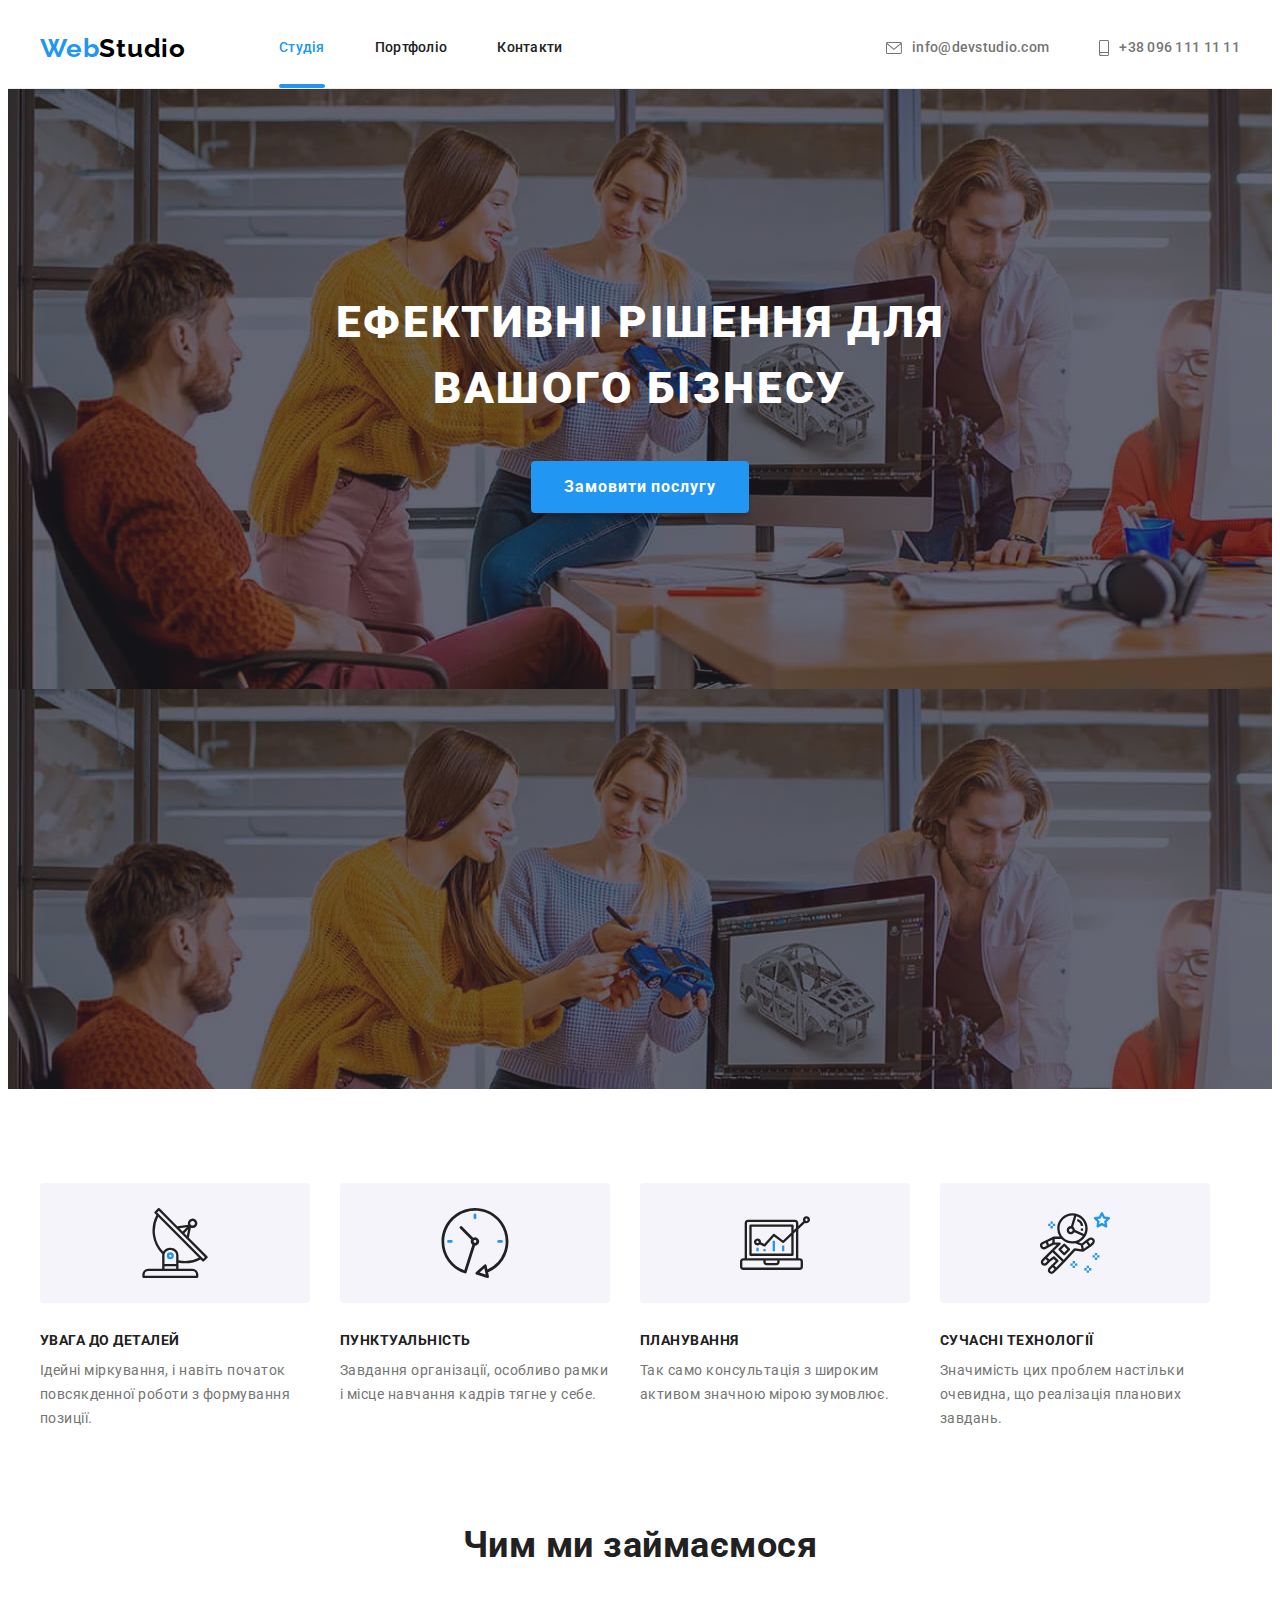
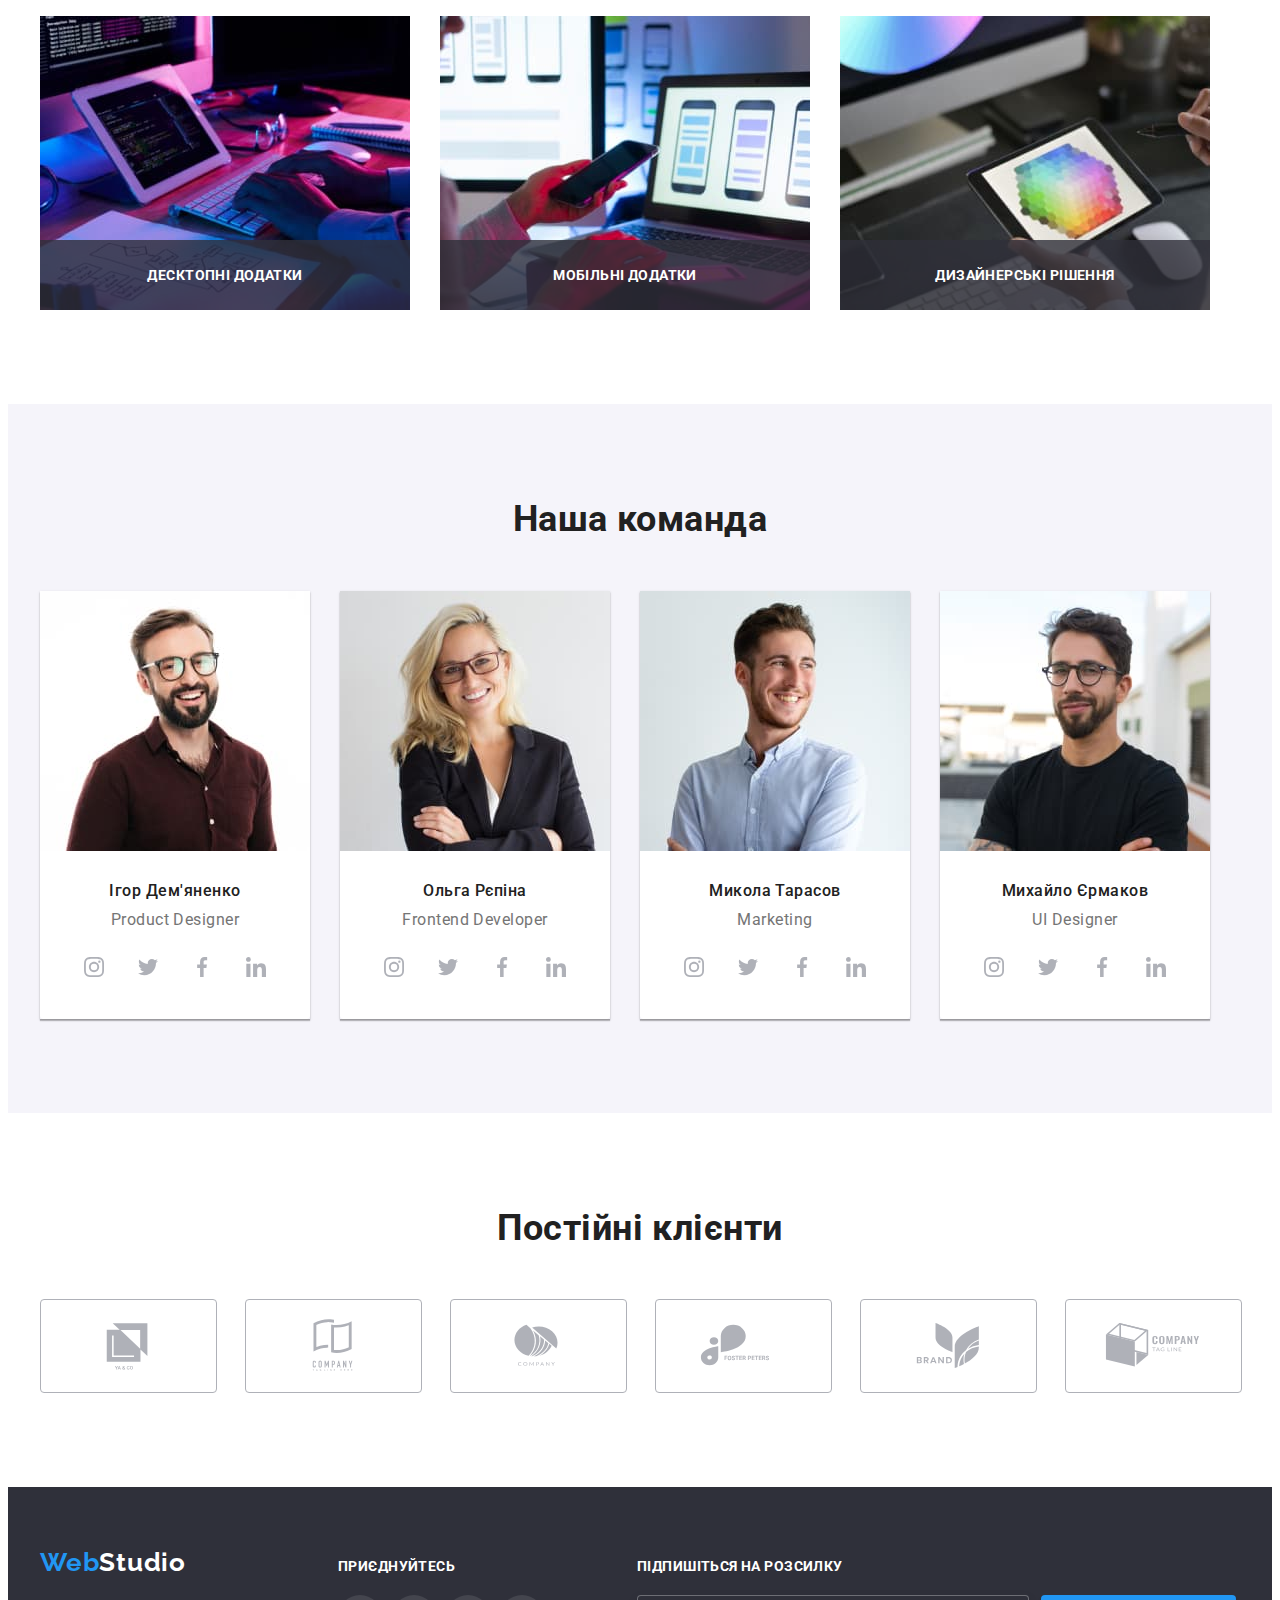
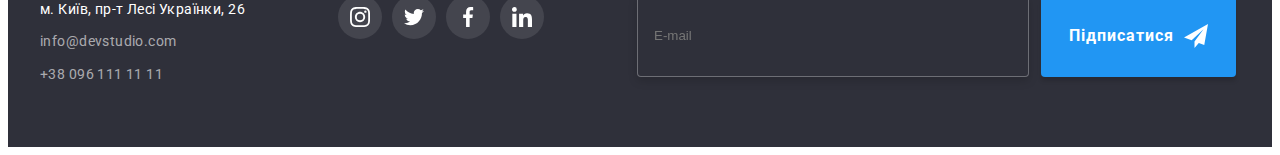
==== index.html @ ab4fc5de "start" ====
<!DOCTYPE html>
<html lang="uk">
  <head>
    <meta charset="UTF-8" />
    <meta http-equiv="X-UA-Compatible" content="IE=edge" />
    <meta name="viewport" content="width=device-width, initial-scale=1.0" />
    <title>Студія</title>
    <link rel="preconnect" href="https://fonts.googleapis.com" />
    <link rel="preconnect" href="https://fonts.gstatic.com" crossorigin />
    <link
      href="https://fonts.googleapis.com/css2?family=Raleway:wght@700&family=Roboto:wght@400;500;700;900&display=swap"
      rel="stylesheet"
    />
    <link
      rel="stylesheet"
      href="https://cdnjs.cloudflare.com/ajax/libs/modern-normalize/1.1.0/modern-normalize.min.css"
      integrity="sha512-wpPYUAdjBVSE4KJnH1VR1HeZfpl1ub8YT/NKx4PuQ5NmX2tKuGu6U/JRp5y+Y8XG2tV+wKQpNHVUX03MfMFn9Q=="
      crossorigin="anonymous"
      referrerpolicy="no-referrer"
    />
    <link rel="stylesheet" href="./css/styles.css" />
  </head>
  <body>
    <header class="header">
      <div class="container">
        <div class="header-nav">
          <nav class="nav">
            <a href="./index.html" lang="en" class="logo"
              >Web<span class="logo-black">Studio</span></a
            >
            <ul class="site-nav">
              <li class="link-nav"><a href="./index.html" class="link-current">Студія</a></li>
              <li class="link-nav"><a href="./portfolio.html" class="link-menu">Портфоліо</a></li>
              <li class="link-nav"><a href="#" class="link-menu">Контакти</a></li>
            </ul>
          </nav>
          <ul class="contact">
            <li class="link-nav">
              <a href="mailto:info@devstudio.com" class="link">
                <svg class="contact-icon" width="16" height="12">
                <use href="./images/icons.svg#icon-envelope"></use></svg>                
               info@devstudio.com </a>
            </li>
            <li class="link-nav">
              <a href="tel:+380961111111" class="link">
                 <svg class="contact-icon" width="10" height="16">
                <use href="./images/icons.svg#icon-smartphone"></use></svg>               
                +38 096 111 11 11</a></li>
          </ul>
        </div>
      </div>
    </header>
    <main>
      <section class="hero">
        <div class="container">
          <h1 class="hero-title">Ефективні рішення для вашого бізнесу</h1>
          <button type="button" class="button-hero" data-modal-open>Замовити послугу</button>
        </div>
        
      </section>
      <section class="preference">
        <div class="container">
          <h2 class="visually-hidden">Наші переваги</h2>
          <ul class="preference-list">
            <li class="preference-paragraph">
              <div class="preference-link-icon">
                <svg class="preference-icon" width="70" height="70">
                <use href="./images/icons.svg#icon-antenna"></use></svg>
              </div>
              <h3 class="preference-title">Увага до деталей</h3>
              <p>Ідейні міркування, і навіть початок повсякденної роботи з формування позиції.</p>
            </li>
            <li class="preference-paragraph">
                            <div class="preference-link-icon">
                <svg class="preference-icon" width="70" height="70">
                <use href="./images/icons.svg#icon-clock"></use></svg>
              </div>
              <h3 class="preference-title">Пунктуальність</h3>
              <p>Завдання організації, особливо рамки і місце навчання кадрів тягне у себе.</p>
            </li>
            <li class="preference-paragraph">
                            <div class="preference-link-icon">
                <svg class="preference-icon" width="70" height="70">
                <use href="./images/icons.svg#icon-diagram"></use></svg>
              </div>
              <h3 class="preference-title">Планування</h3>
              <p>Так само консультація з широким активом значною мірою зумовлює.</p>
            </li>
            <li class="preference-paragraph">
                            <div class="preference-link-icon">
                <svg class="preference-icon" width="70" height="70">
                <use href="./images/icons.svg#icon-astronaut"></use></svg>
              </div>
              <h3 class="preference-title">Сучасні технології</h3>
              <p>Значимість цих проблем настільки очевидна, що реалізація планових завдань.</p>
            </li>
          </ul>
        </div>
      </section>
      <section class="work">
        <div class="container">
          <h2 class="work-title">Чим ми займаємося</h2>
          <ul class="work-list">
            <li class="work-paragraph">
              <div class="work-card">
                <img src="./images/computer.jpg" alt="Людина працює за комп'ютером" width="370" />
                <h3 class="activity-title">Десктопні додатки</h3>
              </div>
            </li>
            <li class="work-paragraph">
              <div class="work-card">
                <img src="./images/smartphone.jpg" alt="Людина працює зі смартфоном і комп'ютером" width="370" />
                <h3 class="activity-title">Мобільні додатки</h3>
              </div>
            </li>
            <li class="work-paragraph">
              <div class="work-card">
                <img src="./images/tablet.jpg" alt="Людина працює з планшетом" width="370" />
                <h3 class="activity-title">Дизайнерські рішення</h3>
              </div>
            </li>
          </ul>
        </div>
      </section>
      <section class="team">
        <div class="container">
          <h2 class="team-title">Наша команда</h2>
          <ul class="team-list">
            <li class="team-paragraph">
              <img src="./images/prod_designer.jpg" alt="Чоловік в червоній рубашці" width="270" />
              <div class="container-card">
                <h3 class="name">Ігор Дем'яненко</h3>
                <p class="specialty" lang="en">Product Designer</p>
                <ul class="net-list">
                  <li class="net-item">
                    <a href="" class="net-link">
                      <svg class="net-icon" width="20" height="20">
                        <use href="./images/icons.svg#icon-instagram"></use>
                      </svg>
                    </a>
                  </li>
                  <li class="net-item">
                    <a href="" class="net-link">
                      <svg class="net-icon" width="20" height="20">
                        <use href="./images/icons.svg#icon-twitter"></use>
                      </svg>
                    </a>
                  </li>
                  <li class="net-item">
                    <a href="" class="net-link">
                      <svg class="net-icon" width="20" height="20">
                        <use href="./images/icons.svg#icon-facebook"></use>
                      </svg>
                    </a>
                  </li>
                  <li class="net-item">
                    <a href="" class="net-link">
                      <svg class="net-icon" width="20" height="20">
                        <use href="./images/icons.svg#icon-linkedin"></use>
                      </svg>
                    </a>
                  </li>
                </ul>
              </div>
            </li>
            <li class="team-paragraph">
              <img src="./images/frontend.jpg" alt="Жінка в чорному піджаку" width="270" />
              <div class="container-card">
                <h3 class="name">Ольга Рєпіна</h3>
                <p class="specialty" lang="en">Frontend Developer</p>
                <ul class="net-list">
                  <li class="net-item">
                    <a href="" class="net-link">
                      <svg class="net-icon" width="20" height="20">
                        <use href="./images/icons.svg#icon-instagram"></use>
                      </svg>
                    </a>
                  </li>
                  <li class="net-item">
                    <a href="" class="net-link">
                      <svg class="net-icon" width="20" height="20">
                        <use href="./images/icons.svg#icon-twitter"></use>
                      </svg>
                    </a>
                  </li>
                  <li class="net-item">
                    <a href="" class="net-link">
                      <svg class="net-icon" width="20" height="20">
                        <use href="./images/icons.svg#icon-facebook"></use>
                      </svg>
                    </a>
                  </li>
                  <li class="net-item">
                    <a href="" class="net-link">
                      <svg class="net-icon" width="20" height="20">
                        <use href="./images/icons.svg#icon-linkedin"></use>
                      </svg>
                    </a>
                  </li>
                </ul>
              </div>
            </li>
            <li class="team-paragraph">
              <img src="./images/marketing.jpg" alt="Чоловік в синій рубашці" width="270" />
              <div class="container-card">
                <h3 class="name">Микола Тарасов</h3>
                <p class="specialty" lang="en">Marketing</p>
                <ul class="net-list">
                  <li class="net-item">
                    <a href="" class="net-link">
                      <svg class="net-icon" width="20" height="20">
                        <use href="./images/icons.svg#icon-instagram"></use>
                      </svg>
                    </a>
                  </li>
                  <li class="net-item">
                    <a href="" class="net-link">
                      <svg class="net-icon" width="20" height="20">
                        <use href="./images/icons.svg#icon-twitter"></use>
                      </svg>
                    </a>
                  </li>
                  <li class="net-item">
                    <a href="" class="net-link">
                      <svg class="net-icon" width="20" height="20">
                        <use href="./images/icons.svg#icon-facebook"></use>
                      </svg>
                    </a>
                  </li>
                  <li class="net-item">
                    <a href="" class="net-link">
                      <svg class="net-icon" width="20" height="20">
                        <use href="./images/icons.svg#icon-linkedin"></use>
                      </svg>
                    </a>
                  </li>
                </ul>
              </div>
            </li>
            <li class="team-paragraph">
              <img src="./images/ui_designer.jpg" alt="Чоловік в чорній футболці" width="270" />
              <div class="container-card">
                <h3 class="name">Михайло Єрмаков</h3>
                <p class="specialty" lang="en">UI Designer</p>
                <ul class="net-list">
                  <li class="net-item">
                    <a href="" class="net-link">
                      <svg class="net-icon" width="20" height="20">
                        <use href="./images/icons.svg#icon-instagram"></use>
                      </svg>
                    </a>
                  </li>
                  <li class="net-item">
                    <a href="" class="net-link">
                      <svg class="net-icon" width="20" height="20">
                        <use href="./images/icons.svg#icon-twitter"></use>
                      </svg>
                    </a>
                  </li>
                  <li class="net-item">
                    <a href="" class="net-link">
                      <svg class="net-icon" width="20" height="20">
                        <use href="./images/icons.svg#icon-facebook"></use>
                      </svg>
                    </a>
                  </li>
                  <li class="net-item">
                    <a href="" class="net-link">
                      <svg class="net-icon" width="20" height="20">
                        <use href="./images/icons.svg#icon-linkedin"></use>
                      </svg>
                    </a>
                  </li>
                </ul>
              </div>
            </li>
          </ul>
        </div>
      </section>
      <section class="clients">
        <div class="container">
          <h2 class="clients-title">Постійні клієнти</h2>
          <ul class="clients-list">
            <li class="clients-paragraph">
              <a href="" class="clients-link"
                ><svg class="clients-icon" width="106" height="60">
                  <use href="./images/icons.svg#icon-logo1"></use></svg
              ></a>
            </li>
            <li class="clients-paragraph">
              <a href="" class="clients-link"
                ><svg class="clients-icon" width="106" height="60">
                  <use href="./images/icons.svg#icon-logo2"></use></svg
              ></a>
            </li>
            <li class="clients-paragraph">
              <a href="" class="clients-link"
                ><svg class="clients-icon" width="106" height="60">
                  <use href="./images/icons.svg#icon-logo3"></use></svg
              ></a>
            </li>
            <li class="clients-paragraph">
              <a href="" class="clients-link"
                ><svg class="clients-icon" width="106" height="60">
                  <use href="./images/icons.svg#icon-logo4"></use></svg
              ></a>
            </li>
            <li class="clients-paragraph">
              <a href="" class="clients-link"
                ><svg class="clients-icon" width="106" height="60">
                  <use href="./images/icons.svg#icon-logo5"></use></svg
              ></a>
            </li>
            <li class="clients-paragraph">
              <a href="" class="clients-link"
                ><svg class="clients-icon" width="106" height="60">
                  <use href="./images/icons.svg#icon-logo6"></use></svg
              ></a>
            </li>
          </ul>
        </div>
      </section>
    </main>
    <footer>
      <div class="container">
        <div class="section-footer">
        <div class="section-address">
          <a href="./index.html" lang="en" class="logo-footer"
            >Web<span class="logo-white">Studio</span></a
          >
          <address class="address">
            <ul>
              <li class="link-footer">
                <a
                  class="map"
                  href="https://goo.gl/maps/W8Mo3k8APGKfxBTi7"
                  target="_blank"
                  rel="noopener noreferrer nofollow"
                >
                  <span class="contact-footer-map">м. Київ, пр-т Лесі Українки, 26</span></a
                >
              </li>
              <li class="link-footer">
                <a href="mailto:info@devstudio.com" lang="en" class="contact-footer"
                  >info@devstudio.com</a
                >
              </li>
              <li class="link-footer">
                <a href="tel:+380961111111" class="contact-footer">+38 096 111 11 11</a>
              </li>
            </ul>
          </address>
        </div>
        <div class="section-net-link">
          <h2 class="footer-titel">Приєднуйтесь</h2>
          <ul class="footer-net-list">
            <li class="footer-net-item">
              <a href="" class="footer-net-link">
                <svg class="footer-net-icon" width="20" height="20">
                  <use href="./images/icons.svg#icon-instagram"></use>
                </svg>
              </a>
            </li>
            <li class="footer-net-item">
              <a href="" class="footer-net-link">
                <svg class="footer-net-icon" width="20" height="20">
                  <use href="./images/icons.svg#icon-twitter"></use>
                </svg>
              </a>
            </li>
            <li class="footer-net-item">
              <a href="" class="footer-net-link">
                <svg class="footer-net-icon" width="20" height="20">
                  <use href="./images/icons.svg#icon-facebook"></use>
                </svg>
              </a>
            </li>
            <li class="footer-net-item">
              <a href="" class="footer-net-link">
                <svg class="footer-net-icon" width="20" height="20">
                  <use href="./images/icons.svg#icon-linkedin"></use>
                </svg>
              </a>
            </li>
          </ul>
        </div>

        <div class="form-box">
          <h3 class="footer-titel">Підпишіться на розсилку</h3>
          <form name="footer-form">
            <div class="footer-subscribe">
              <input class="footer-input" type="email" name="person-mail" placeholder="E-mail">      
              <button type="submit" class="form-footer-button">
                Підписатися
                <svg class="icon-send" width="24" height="24">
                  <use href="./images/icons.svg#icon-icon-send"></use>
                </svg>
              </button>
            </div>
          </form>
        </div>
        
      </div>
    </div>
  </div>
</footer>

        <div class="backdrop is-hidden" data-modal>
          <div class="modal">
          <button type="button" class="close-button" data-modal-close>
            <svg class="close-icon" width="18" height="18">
                <use href="./images/icons.svg#icon-close-black"></use></svg>
          </button>
          <h2 class="modal-title">Залиште свої дані, ми вам передзвонимо</h2>
          <form name="contact-form">
            <label class="form-label" for="person-name">Ім'я</label>
            <div class="form-control">
            <input class="form-input" id="person-name" type="text" name="person-name">
            <svg class="form-icon" width="18" height="18">
              <use href="./images/icons.svg#icon-person-black"></use>
            </svg>
            </div>

            <label class="form-label" for="person-phone">Телефон</label>
            <div class="form-control">
            <input class="form-input" id="person-phone" type="tel" name="person-phone">
            <svg class="form-icon" width="18" height="18">
              <use href="./images/icons.svg#icon-phone-black"></use>
            </svg>
            </div>

            <label class="form-label" for="person-mail">Пошта</label>
            <div class="form-control">
            <input class="form-input" id="person-mail" type="email" name="person-mail">
            <svg class="form-icon" width="18" height="18">
              <use href="./images/icons.svg#icon-email-black"></use>
            </svg>
            </div>

            <label class="form-label" for="person-comment">Коментар</label>
            <textarea class="form-textarea" id="person-comment" name="person-comment" placeholder="Введіть текст"></textarea>

            <div class="checkbox-control">
            <label class="checkbox-label" for="terms-checkbox">Погоджуюся з розсилкою та приймаю 
              <a class="terms-contract" href="#">Умови договору</a>
              <input class="checkbox-input" id="terms-checkbox" type="checkbox" name="terms-checkbox">
              <svg class="icon-check" width="16" height="15">
              <use href="./images/icons.svg#icon-icon-check"></use>
              </svg>
            </label>
            </div>

            <button type="submit" class="form-button">Відправити</button>

          </form>
        </div>
        </div>

<script src="./js/modal.js"></script>
</body>
</html>
---- css/styles.css ----
:root {
--title-text-color: #212121; 
--primary-text-color: #757575; 
--accent-text-color: #2196F3;
--primary-white-color: #FFFFFF;
--secondary-white-color: #F5F5F5;
--tertiary-white-color: #F5F4FA;
--primary-dark-color: #2F303A;
--contact-footer-color: rgba(255, 255, 255, 0.6);
--logo-black-color: #000000;
--icon-color: #AFB1B8;
--border-form: rgba(33, 33, 33, 0.2);
}

body {
    font-family: 'Roboto', sans-serif;
    color: var(--primary-text-color);
    font-weight: 400;
    letter-spacing: 0.03em;
}
ul {
    list-style: none;
}
h1, h2, h3, h4, h5, h6, p, ul {
    margin: 0;
    padding: 0;
}
.container {
    width: 1200px;
    margin: 0 auto;
    padding: 0 15px;
}
.section,
.team,
.work,
.clients {
padding: 94px 0;
}
.preference{
padding: 94px 0 0;
}

/* хєдєр */
.header {
    background-color:var(--primary-white-color);
    font-weight: 500;
    font-size: 14px;
    line-height: 1.14;
    letter-spacing: 0.02em;
    border-bottom:1px solid rgba(236, 236, 236, 1);
}
.header-nav{
        display: flex;
        align-items: center;
        justify-content: space-between;
    }
.nav{
    display: flex;
    align-items: center;
    justify-content: space-between;
}
.site-nav {
    display: flex;
    align-items: center;
    justify-content: space-between;
}
.link-nav:not(:last-child){
    margin-right: 50px;
}
.contact {
    display: flex;
    align-items: center;
    justify-content: space-between;
}
.link {
    display: flex;
    align-items: center;
    justify-content: center;
    padding: 32px 0;
    color: var(--primary-text-color);
    text-decoration: none;
    transition-property: color;
    transition-duration: 250ms;
    transition-timing-function: cubic-bezier(0.4, 0, 0.2, 1);
}
.contact-icon {
    fill: currentColor;
    margin-right: 10px;
}
.site-nav :hover,
.site-nav :focus {
    color: var(--accent-text-color);
}
.link-menu {
    display: block;
    padding: 32px 0;
    color: var(--title-text-color);
    text-decoration: none;
    transition-property: color;
    transition-duration: 250ms;
    transition-timing-function: cubic-bezier(0.4, 0, 0.2, 1);
}
.link-current {
    position: relative;
    display: block;    
    padding: 32px 0;
    color: var(--accent-text-color);
    text-decoration: none;
}

.link-current::after {
    content: '';
    position: absolute;
    left: 0;
    bottom: 0;
    display: block;
    width: 100%;
    height: 4px;
    background-color: var(--accent-text-color);
    border-radius: 2px;

}

.contact :hover,
.contact :focus {
    color: var(--accent-text-color);
}
.logo, .logo-black {
    font-family: 'Raleway', sans-serif;
    font-weight: 700;
    font-size: 26px;
    line-height: 1.19;
    letter-spacing: 0.03em;
}
.logo {
    color: var(--accent-text-color);
    text-decoration: none;
    margin-right: 93px;
}
.logo-black {
    color: var(--logo-black-color);
}
/* мєйн */
.hero {
    background-color: var(--primary-dark-color);
    padding: 200px 0;
    text-align: center;  
}
.hero-title{
    width: 696px;
    margin: 0 auto;
    margin-bottom: 40px;
    color: var(--primary-white-color);
    font-weight: 900;
    font-size: 44px;
    line-height: 1.5;
    letter-spacing: 0.06em;
    text-transform: uppercase;
}
.button-hero {
    padding: 10px 32px;
    font-family: inherit;
    background-color: var(--accent-text-color);
    color: var(--primary-white-color);
    font-weight: 700;
    font-size: 16px;
    line-height: 1.87;
    letter-spacing: 0.06em;
    text-align: center;
    box-shadow: 0px 4px 4px rgba(0, 0, 0, 0.15);
    border-radius: 4px;
    border: 1px solid transparent;
    cursor: pointer;
}

/* модальне вікно */
.backdrop {
    position: fixed;
    top: 0;
    left: 0;
    width: 100%;
    height: 100%;
    background-color: rgba(0, 0, 0, 0.2);
    opacity: 1;
    transition: opacity 250ms, visibility 250ms;
    text-align: left;
}

.backdrop.is-hidden {
    opacity: 0;
    visibility: hidden;
    pointer-events: none;
}

.modal {
    position: absolute;
    top: 50%;
    left: 50%;
    transform: translate(-50%, -50%);
    padding: 40px 39px 40px 41px;

    min-width: 528px;
    min-height: 581px;

    background-color: var(--primary-white-color);
    box-shadow: 0px 1px 3px rgba(0, 0, 0, 0.12), 0px 1px 1px rgba(0, 0, 0, 0.14), 0px 2px 1px rgba(0, 0, 0, 0.2);
    border-radius: 4px;
}

/* form */

.modal-title {
    font-weight: 700;
    font-size: 20px;
    line-height: 1.15;
    text-align: center;
    letter-spacing: 0.03em;
    margin-bottom: 12px;
    z-index: 999999;
    
    color: var(--title-text-color);

}

.close-button {
    position: absolute;
    top: 8px;
    right: 8px;
    width: 30px;
    height: 30px;
    display: flex;
    align-items: center;
    justify-content: center;
    background-color: var(--primary-white-color);
    border: 1px solid rgba(0, 0, 0, 0.1);
    border-radius: 50%;
    cursor: pointer;
}

.close-button:hover .close-icon {
    fill: var(--accent-text-color);
}

.form-label {
    display: block;
    font-size: 12px;
    line-height: 1.17;
    letter-spacing: 0.01em;
    margin-bottom: 4px;
}

.form-control {
    position: relative;
    margin-bottom: 10px;
}

.form-input {
    width: 100%;
    height: 40px;
    padding: 11px 12px 11px 42px;
    border: 1px solid var(--border-form);
    border-radius: 4px;
    outline: none;
    cursor: pointer;
}

.form-input:hover,
.form-input:focus {
    border-color: var(--accent-text-color);
}

.form-icon {
    position: absolute;
    left: 12px;
    top: 50%;
    transform: translateY(-50%);
    fill: var(--title-text-color);
}

.form-input:hover + .form-icon,
.form-input:focus + .form-icon{
    fill: var(--accent-text-color);
}

.form-textarea {
    width: 100%;
    height: 120px;
    padding: 12px 16px;
    margin-bottom: 20px;
    border: 1px solid var(--border-form);
    border-radius: 4px;
    resize: none;
    outline: none;
    cursor: pointer;
}

.form-textarea:hover,
.form-textarea:focus {
    fill: var(--accent-text-color);
}

.checkbox-control {
    position: relative;
    display: flex;
    align-items: center;
    justify-content: center;
    margin-bottom: 30px;
}

.terms-contract {
    color: var(--accent-text-color);
}

.checkbox-input {
    appearance: none;
    -webkit-appearance: none;
    -moz-appearance: none;
}

.checkbox-label {
    display: block;
    margin-left: 8px;
    font-size: 14px;
    line-height: 1.71;
}

.icon-check {
    position: absolute;
    top: 50%;
    left: 8px;
    width: 16px;
    height: 15px;
    transform: translateY(-50%);
    border: 2px solid var(--title-text-color);
    border-radius: 2px;
    transition: background-color 250ms cubic-bezier(0.4, 0, 0.2, 1);
}

.checkbox-input:checked + .icon-check {
    background-color: var(--accent-text-color);
    border: 0;
}

.form-button {
    display: block;
    margin: 0 auto;
    padding: 10px 52px;
    font-family: inherit;
    background-color: var(--accent-text-color);
    color: var(--primary-white-color);
    font-weight: 700;
    font-size: 16px;
    line-height: 1.87;
    letter-spacing: 0.06em;
    text-align: center;
    box-shadow: 0px 4px 4px rgba(0, 0, 0, 0.15);
    border-radius: 4px;
    border: 1px solid transparent;
    cursor: pointer;
}

/* overlay */
.hero {
    max-width: 1600px;
    height: 600px;
    margin-left: auto;
    margin-right: auto;
    background-image: linear-gradient(
        rgba(47, 48, 58, 0.4),
        rgba(47, 48, 58, 0.4)
    ),
    url(../images/overlay.jpg);
}

.preference {
    font-size: 14px;
    line-height: 1.7;
}

.preference-link-icon{
    display: flex;
    justify-content: center;
    align-items: center;
    width: 270px;
    height: 120px;
    background: var(--tertiary-white-color);
    border-radius: 4px;
    margin-bottom: 30px;
}

.preference-list{
    display: flex;
}
.preference-paragraph{
    width: 270px;
}
.preference-paragraph:not(:last-child){
    margin-right: 30px;
}
.preference,
.work,
.clients {
    background-color: var(--primary-white-color);
}
.preference-title {
    color: var(--title-text-color);
    font-weight: 700;
    font-size: 14px;
    line-height: 1.14;
    text-transform: uppercase;
    margin-bottom: 10px;
}
.work-card {
    position: relative;
    display: flex;
    justify-content: center;
}
.work-card::before {
    content: '';
    position: absolute;
    bottom: 0;
    width: 100%;
    height: 70px;
    background-color:rgba(47, 48, 58, 0.8);
}
.activity-title {
    position: absolute;
    bottom: 0;
    padding: 27px 0;
    font-weight: 700;
    font-size: 14px;
    line-height: 1.14;
    text-align: center;
    letter-spacing: 0.03em;
    text-transform: uppercase;
    color: var(--primary-white-color)
}

.work-title,
.team-title,
.clients-title{
    color: var(--title-text-color);
    font-weight: 700;
    font-size: 36px;
    line-height: 1.17;
    text-align: center;
    margin-bottom: 50px;
}
.work-list {
    display: flex;
}
.work-paragraph:not(:last-child) {
    margin-right: 30px;
}
/* nasha komanda */
.team {
    background-color: var(--tertiary-white-color);
    font-size: 16px;
    line-height: 1.19;
}
.team-list {
    display: flex;
    gap: 30px;
}
.team-paragraph {
    box-shadow: 0px 1px 3px rgba(0, 0, 0, 0.12),
    0px 1px 1px rgba(0, 0, 0, 0.14),
    0px 2px 1px rgba(0, 0, 0, 0.2);
}
.container-card {
    padding: 30px;
    text-align: center;
    background: var(--primary-white-color);
    border-radius: 0px 0px 4px 4px;
}
.name {
    color: var(--title-text-color);
    font-weight: 500;
    font-size: 16px;
    line-height: 1.19;
    margin-bottom: 10px;
}
.specialty {
    margin-bottom: 16px;
}
.net-list {
    display: flex;
    justify-content: center;
    gap: 10px;
}
.net-link {
    width: 44px;
    height: 44px;
    display: flex;
    align-items: center;
    justify-content: center;
    background-color: var(--primary-white-color);
    border-radius: 50%;
    color: var(--icon-color);
    transition-property: color, background-color;
    transition-duration: 250ms;
    transition-timing-function: cubic-bezier(0.4, 0, 0.2, 1);
}
.net-icon {
    fill: currentColor;
}
.net-link:hover,
.net-link:focus{
    background-color: var(--accent-text-color);
    color: var(--primary-white-color);
}

.clients-list {
    display: flex;
    gap: 30px;
}
.clients-paragraph {
    width: calc((100% - 150px) / 6);
}

.clients-link {
    width: 100%;
    height: 92px;
    border: 1px solid #AFB1B8;
    border-radius: 4px;
    display: flex;
    align-items: center;
    justify-content: center;
    color: var(--icon-color);
    transition-property: color, border-color;
    transition-duration: 250ms;
    transition-timing-function: cubic-bezier(0.4, 0, 0.2, 1);
}
.clients-icon {
    fill: currentColor;
}
.clients-link:hover,
.clients-link:focus {
    border-color: var(--accent-text-color);
    color: var(--accent-text-color);
}
/* футер */
footer {
    background-color: var(--primary-dark-color);
    padding: 60px 0;
}
.logo-footer,
.logo-white {
    font-family: 'Raleway', sans-serif;
    font-weight: 700;
    font-size: 26px;
    line-height: 1.19;
    letter-spacing: 0.03em;
}
.logo-footer {
    color: var(--accent-text-color);
    text-decoration: none;
    display: block;
    margin-bottom: 20px;
}
.logo-white {
    color: var(--primary-white-color);
}
.address {
    font-style: normal;
    font-weight: 400;
    font-size: 14px;
    line-height: 1.7;
    letter-spacing: 0.03em;
    cursor: pointer;
}
.link-footer:not(:last-child){
    margin-bottom: 9px;
}
.contact-footer,
.contact-footer-map,
.map {
    text-decoration: none;
    transition-property: color;
    transition-duration: 250ms;
    transition-timing-function: cubic-bezier(0.4, 0, 0.2, 1);
}

.contact-footer-map,
.map {
    color: var(--primary-white-color);
}

.contact-footer {
    color: var(--contact-footer-color);
}

.address :hover,
.address :focus {
    color: var(--accent-text-color);
}

.footer-titel {
    font-size: 14px;
    line-height: 1.14;
    letter-spacing: 0.03em;
    text-transform: uppercase;
    color: var(--primary-white-color);
    margin-bottom: 20px;
}
.footer-net-list {
    display: flex;
    justify-content: center;
    gap: 10px;
}
.section-footer {
    display: flex;
    align-items: baseline;
    justify-content: flex-start;
    gap: 93px;
}
.section-net-link {
    display: flex;
    flex-direction: column;
}

.footer-net-link {
    width: 44px;
    height: 44px;
    display: flex;
    align-items: center;
    justify-content: center;
    background-color: rgba(255, 255, 255, 0.1);;
    border-radius: 50%;
    color: var(--primary-white-color);
    transition-property: background-color;
    transition-duration: 250ms;
    transition-timing-function: cubic-bezier(0.4, 0, 0.2, 1);
}

.footer-net-icon {
    fill: currentColor;
}

.footer-net-link:hover,
.footer-net-link:focus {
    background-color: var(--accent-text-color);
}

.form-box {
    display: flex;
    flex-direction: column;
}

.footer-subscribe {
    display: flex;
    justify-content: center;
    gap: 12px;
}

.footer-input {
    width: 358px;
    height: 50px;
    border: 1px solid rgba(255, 255, 255, 0.3);
    filter: drop-shadow(0px 4px 4px rgba(0, 0, 0, 0.15));
    border-radius: 4px;
    background-color: var(--primary-dark-color);
    padding: 15px 16px;
    color: rgba(255, 255, 255, 0.6);;
    outline: none;
}

.form-footer-button {
    display: flex;
    align-items: center;
    gap: 10px;
    padding: 10px 28px;
    font-family: inherit;
    background-color: var(--accent-text-color);
    color: var(--primary-white-color);
    fill: var(--primary-white-color);
    font-weight: 700;
    font-size: 16px;
    line-height: 1.87;
    letter-spacing: 0.06em;
    text-align: center;
    box-shadow: 0px 4px 4px rgba(0, 0, 0, 0.15);
    border-radius: 4px;
    border: none;
    cursor: pointer;
}

/* portfolio */
.portfolio {
    background-color: var(--primary-white-color);
}
.filter {
    display: flex;
    justify-content: center;
    margin-bottom: 50px;
}
.filter-liste:not(:last-child) {
    margin-right: 8px;
}
.button {
    font-family: 'Roboto', sans-serif;
    color: var(--title-text-color);
    background-color: var(--tertiary-white-color);
    font-weight: 500;
    font-size: 16px;
    line-height: 1.62;
    letter-spacing: 0.03em;
    text-align: center;
    padding: 6px 22px;
    border-radius: 4px;
    cursor: pointer;
    border: 1px solid transparent;
    transition-property: color, background-color, box-shadow;
    transition-duration: 250ms;
    transition-timing-function: cubic-bezier(0.4, 0, 0.2, 1);
}
.filter .button:hover,
.filter .button:focus {
    color: var(--primary-white-color);
    background-color: var(--accent-text-color);
    box-shadow: 0px 3px 1px rgba(0, 0, 0, 0.1), 0px 1px 2px rgba(0, 0, 0, 0.08), 0px 2px 2px rgba(0, 0, 0, 0.12);
}
.list-work{
    display: flex;
    justify-content: space-between;
    flex-wrap: wrap;
    gap: 30px;
}
.list-work {
    font-size: 16px;
    line-height: 1.87;
}

.card-thumb {
    position: relative;
    overflow: hidden;
}
.card-thumb:hover .card-overlay,
.card-thumb:focus .card-overlay{
    opacity: 1;
    transform: translateY(0);
}
.card-overlay {
    position: absolute;
    top: 0;
    left: 0;
    width: 100%;
    height: 100%;
    background-color:rgba(33, 150, 243, 0.9);

    transform: translateY(100%);
    opacity: 0;
    transition: transform 250ms cubic-bezier(0.4, 0, 0.2, 1),
    opacity 250ms cubic-bezier(0.4, 0, 0.2, 1);
}

.text-overlay {
    padding: 63px 24px;
    font-weight: 400;
    font-size: 18px;
    line-height: 1.56;
    letter-spacing: 0.03em;
    color: var(--primary-white-color);
    
}

.container-work {
    padding: 20px;
    background: var(--primary-white-color);
    border: 1px solid #EEEEEE;
}
.portfolio-item{
    transition-property: box-shadow;
    transition-duration: 250ms;
    transition-timing-function: cubic-bezier(0.4, 0, 0.2, 1);
    cursor: pointer;
}
.portfolio-item:hover{
    box-shadow: 0px 1px 1px rgba(0, 0, 0, 0.12), 0px 4px 4px rgba(0, 0, 0, 0.06), 1px 4px 6px rgba(0, 0, 0, 0.16);
}
.title-list {
    color: var(--title-text-color);
    font-weight: 700;
    font-size: 18px;
    line-height: 2;
    letter-spacing: 0.06em;
    margin-bottom: 4px;
}
img {
    display: block;
    max-width: 100%;
    height: auto;
}

.visually-hidden {
    position: absolute;
    white-space: nowrap;
    width: 1px;
    height: 1px;
    overflow: hidden;
    border: 0;
    padding: 0;
    clip: rect(0 0 0 0);
    clip-path: inset(50%);
    margin: -1px;
}
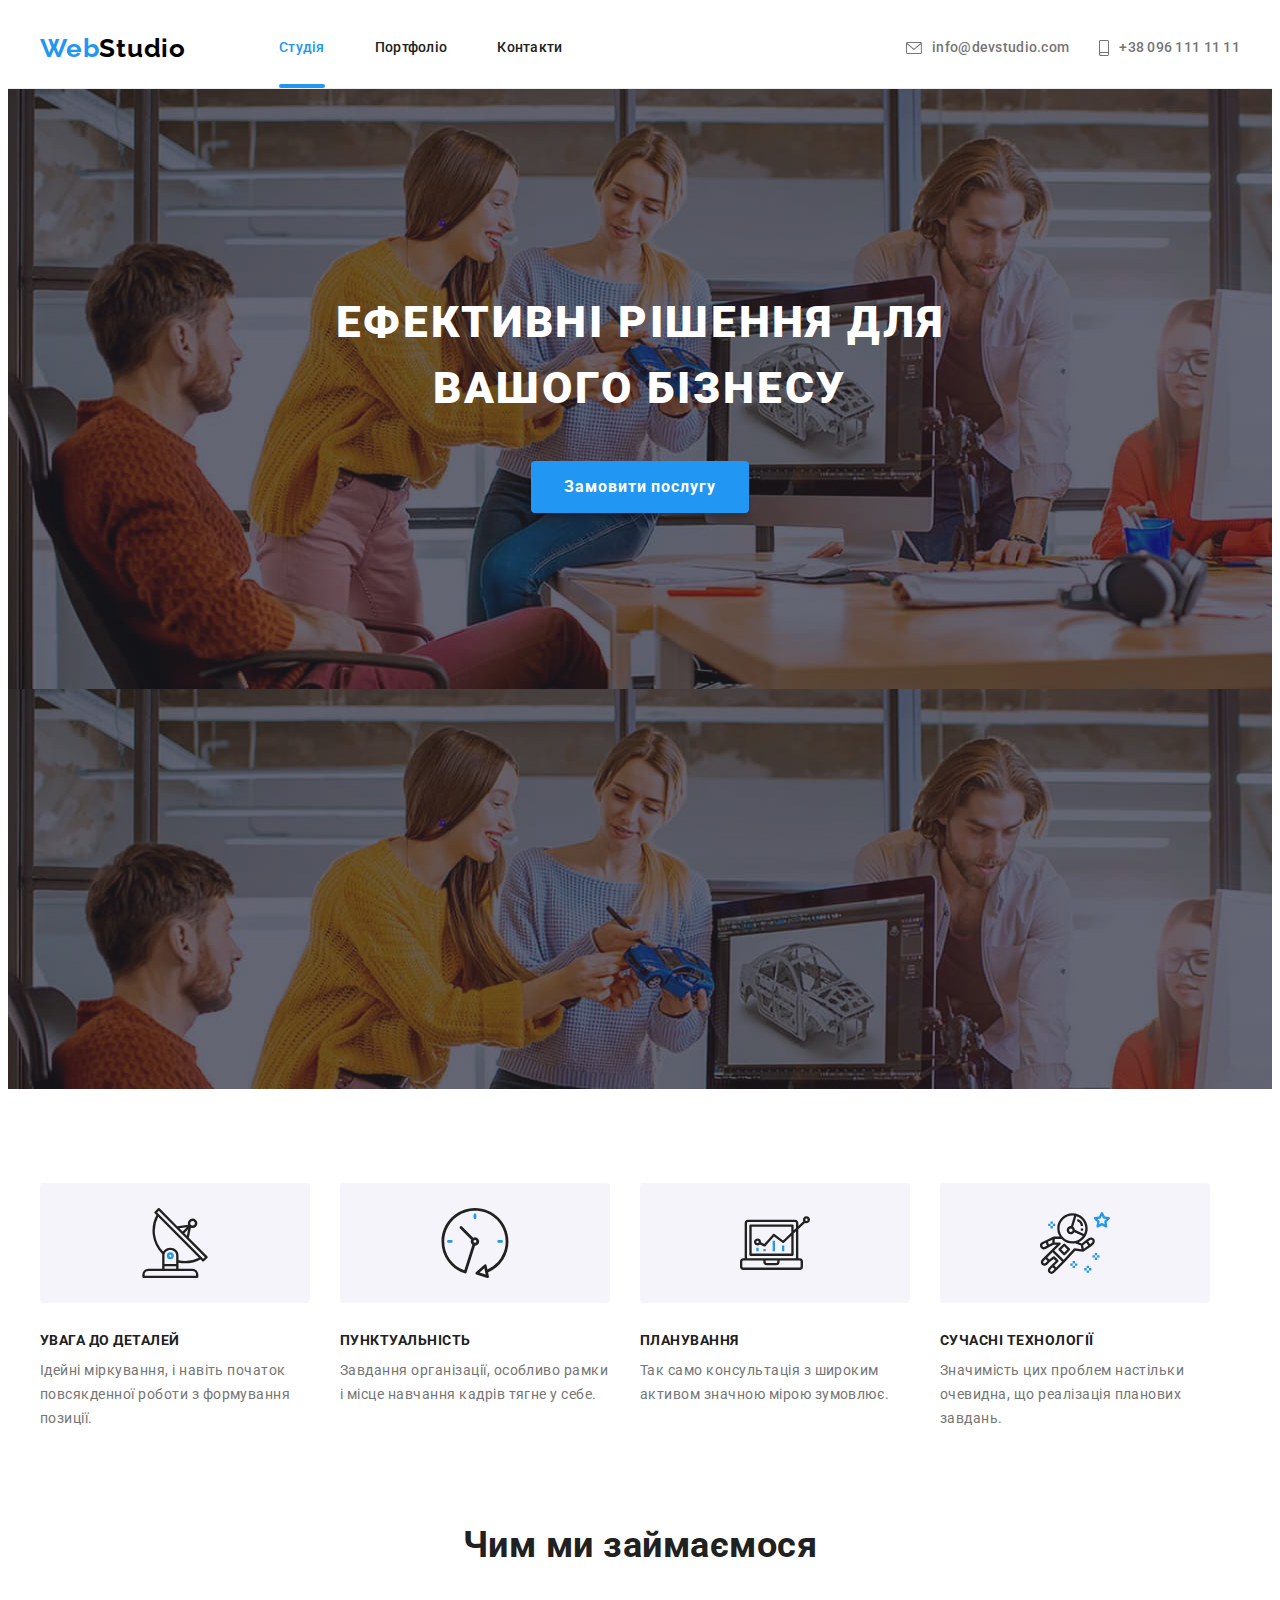
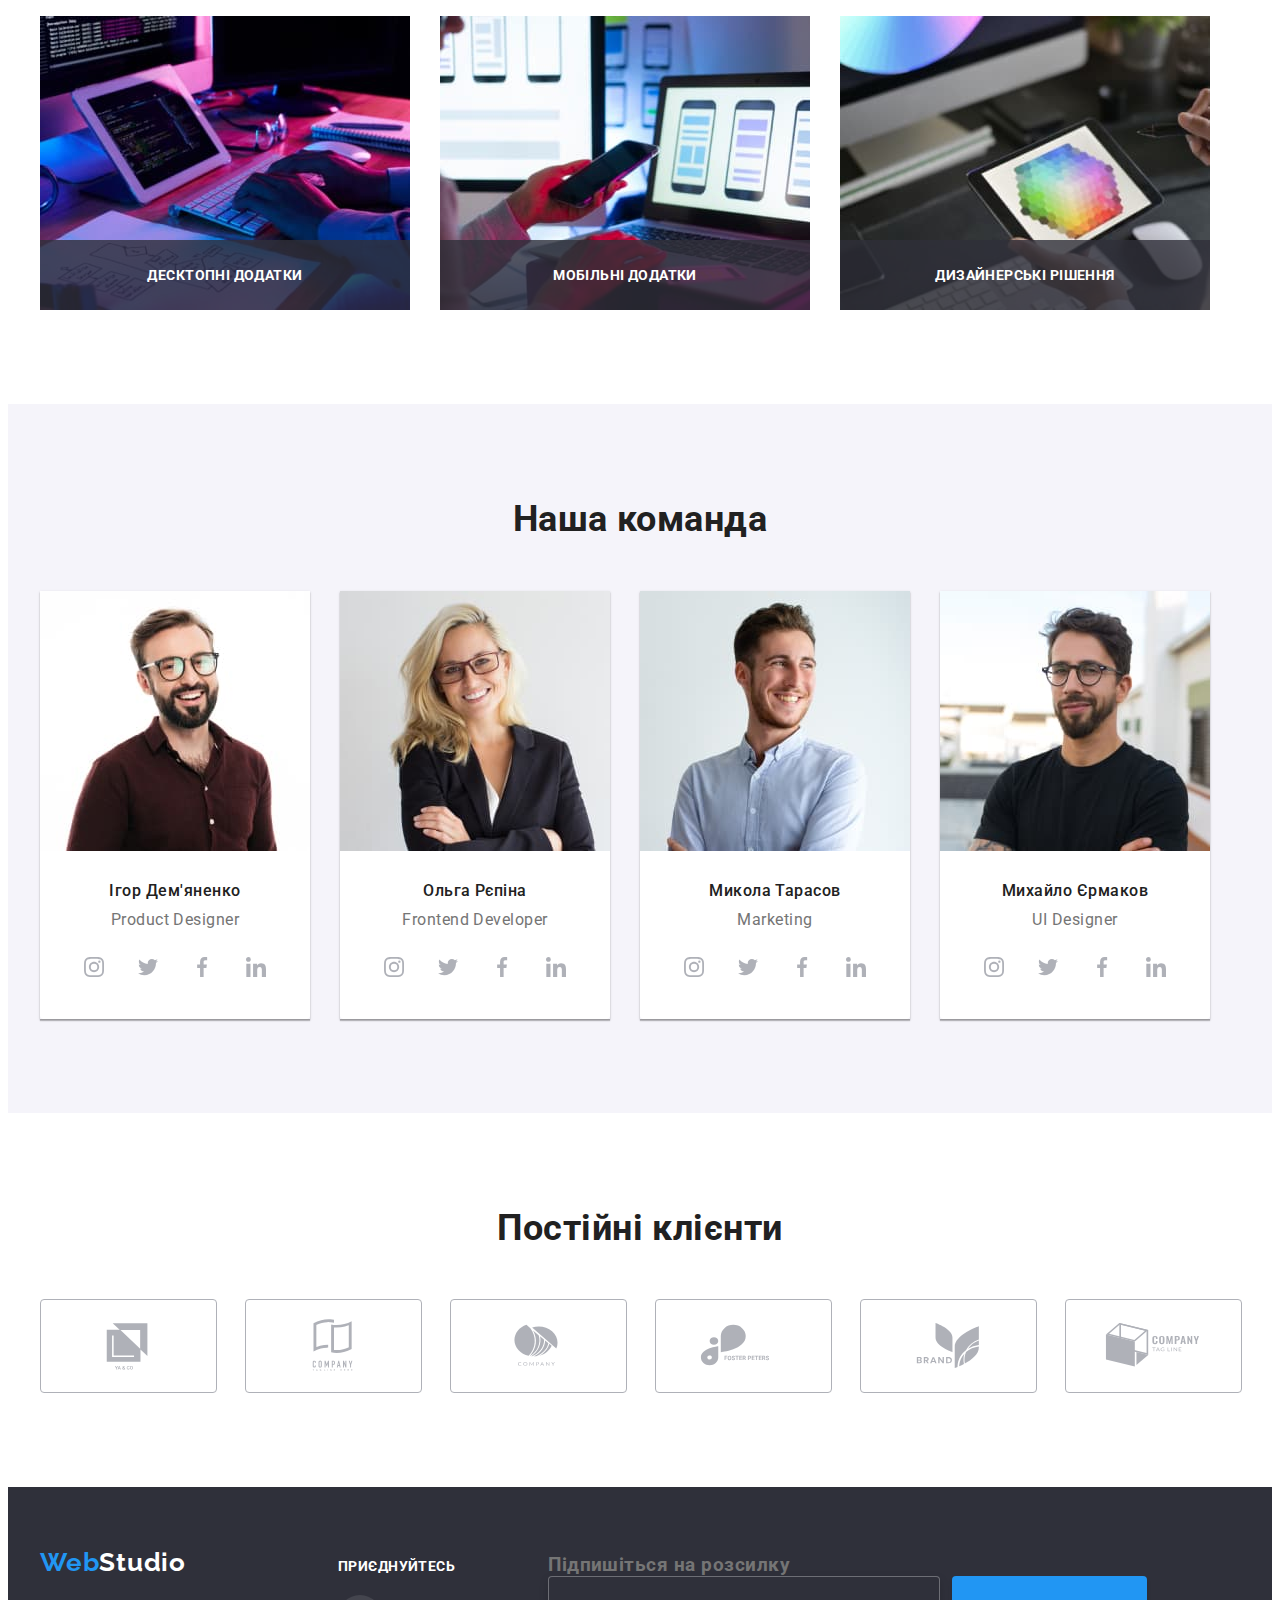
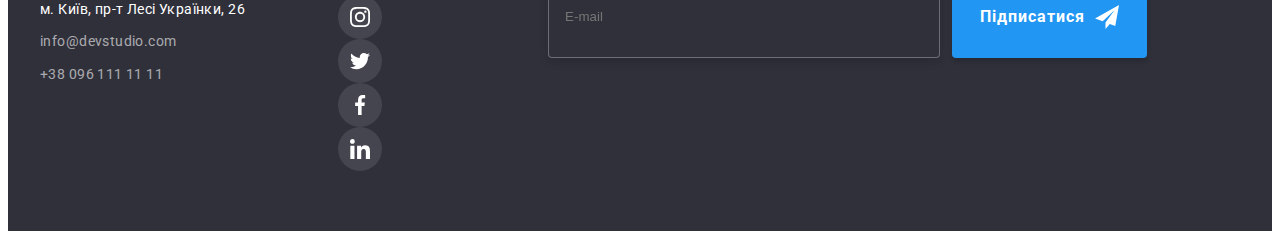
==== commit edc2de98: "bem" ====
--- a/index.html
+++ b/index.html
@@ -23,27 +23,27 @@
   <body>
     <header class="header">
       <div class="container">
-        <div class="header-nav">
+        <div class="header__nav-link">
           <nav class="nav">
-            <a href="./index.html" lang="en" class="logo"
-              >Web<span class="logo-black">Studio</span></a
+            <a class="logo" href="./index.html" lang="en" 
+              >Web<span class="logo__header">Studio</span></a
             >
-            <ul class="site-nav">
-              <li class="link-nav"><a href="./index.html" class="link-current">Студія</a></li>
-              <li class="link-nav"><a href="./portfolio.html" class="link-menu">Портфоліо</a></li>
-              <li class="link-nav"><a href="#" class="link-menu">Контакти</a></li>
+            <ul class="nav__list">
+              <li class="nav__item"><a href="./index.html" class="nav__link nav__link--current">Студія</a></li>
+              <li class="nav__item"><a href="./portfolio.html" class="nav__link">Портфоліо</a></li>
+              <li class="nav__item"><a href="#" class="nav__link">Контакти</a></li>
             </ul>
           </nav>
-          <ul class="contact">
-            <li class="link-nav">
-              <a href="mailto:info@devstudio.com" class="link">
-                <svg class="contact-icon" width="16" height="12">
+          <ul class="header__contact">
+            <li>
+              <a href="mailto:info@devstudio.com" class="header__link">
+                <svg class="header__icon" width="16" height="12">
                 <use href="./images/icons.svg#icon-envelope"></use></svg>                
                info@devstudio.com </a>
             </li>
-            <li class="link-nav">
-              <a href="tel:+380961111111" class="link">
-                 <svg class="contact-icon" width="10" height="16">
+            <li>
+              <a href="tel:+380961111111" class="header__link">
+                 <svg class="header__icon" width="10" height="16">
                 <use href="./images/icons.svg#icon-smartphone"></use></svg>               
                 +38 096 111 11 11</a></li>
           </ul>
@@ -53,45 +53,45 @@
     <main>
       <section class="hero">
         <div class="container">
-          <h1 class="hero-title">Ефективні рішення для вашого бізнесу</h1>
-          <button type="button" class="button-hero" data-modal-open>Замовити послугу</button>
+          <h1 class="hero__title">Ефективні рішення для вашого бізнесу</h1>
+          <button type="button" class="button__hero" data-modal-open>Замовити послугу</button>
         </div>
         
       </section>
       <section class="preference">
         <div class="container">
           <h2 class="visually-hidden">Наші переваги</h2>
-          <ul class="preference-list">
-            <li class="preference-paragraph">
-              <div class="preference-link-icon">
-                <svg class="preference-icon" width="70" height="70">
+          <ul class="preference__list">
+            <li class="preference__item">
+              <div class="preference__card">
+                <svg class="preference__icon" width="70" height="70">
                 <use href="./images/icons.svg#icon-antenna"></use></svg>
               </div>
-              <h3 class="preference-title">Увага до деталей</h3>
+              <h3 class="preference__title">Увага до деталей</h3>
               <p>Ідейні міркування, і навіть початок повсякденної роботи з формування позиції.</p>
             </li>
-            <li class="preference-paragraph">
-                            <div class="preference-link-icon">
-                <svg class="preference-icon" width="70" height="70">
+            <li class="preference__item">
+                            <div class="preference__card">
+                <svg class="preference__icon" width="70" height="70">
                 <use href="./images/icons.svg#icon-clock"></use></svg>
               </div>
-              <h3 class="preference-title">Пунктуальність</h3>
+              <h3 class="preference__title">Пунктуальність</h3>
               <p>Завдання організації, особливо рамки і місце навчання кадрів тягне у себе.</p>
             </li>
-            <li class="preference-paragraph">
-                            <div class="preference-link-icon">
-                <svg class="preference-icon" width="70" height="70">
+            <li class="preference__item">
+                            <div class="preference__card">
+                <svg class="preference__icon" width="70" height="70">
                 <use href="./images/icons.svg#icon-diagram"></use></svg>
               </div>
-              <h3 class="preference-title">Планування</h3>
+              <h3 class="preference__title">Планування</h3>
               <p>Так само консультація з широким активом значною мірою зумовлює.</p>
             </li>
-            <li class="preference-paragraph">
-                            <div class="preference-link-icon">
-                <svg class="preference-icon" width="70" height="70">
+            <li class="preference__item">
+                            <div class="preference__card">
+                <svg class="preference__icon" width="70" height="70">
                 <use href="./images/icons.svg#icon-astronaut"></use></svg>
               </div>
-              <h3 class="preference-title">Сучасні технології</h3>
+              <h3 class="preference__title">Сучасні технології</h3>
               <p>Значимість цих проблем настільки очевидна, що реалізація планових завдань.</p>
             </li>
           </ul>
@@ -99,24 +99,24 @@
       </section>
       <section class="work">
         <div class="container">
-          <h2 class="work-title">Чим ми займаємося</h2>
-          <ul class="work-list">
-            <li class="work-paragraph">
-              <div class="work-card">
+          <h2 class="work__title">Чим ми займаємося</h2>
+          <ul class="work__list">
+            <li class="work__item">
+              <div class="work__card">
                 <img src="./images/computer.jpg" alt="Людина працює за комп'ютером" width="370" />
-                <h3 class="activity-title">Десктопні додатки</h3>
-              </div>
-            </li>
-            <li class="work-paragraph">
-              <div class="work-card">
+                <h3 class="work__activity-title">Десктопні додатки</h3>
+              </div>
+            </li>
+            <li class="work__item">
+              <div class="work__card">
                 <img src="./images/smartphone.jpg" alt="Людина працює зі смартфоном і комп'ютером" width="370" />
-                <h3 class="activity-title">Мобільні додатки</h3>
-              </div>
-            </li>
-            <li class="work-paragraph">
-              <div class="work-card">
+                <h3 class="work__activity-title">Мобільні додатки</h3>
+              </div>
+            </li>
+            <li class="work__item">
+              <div class="work__card">
                 <img src="./images/tablet.jpg" alt="Людина працює з планшетом" width="370" />
-                <h3 class="activity-title">Дизайнерські рішення</h3>
+                <h3 class="work__activity-title">Дизайнерські рішення</h3>
               </div>
             </li>
           </ul>
@@ -124,38 +124,38 @@
       </section>
       <section class="team">
         <div class="container">
-          <h2 class="team-title">Наша команда</h2>
-          <ul class="team-list">
-            <li class="team-paragraph">
+          <h2 class="team__title">Наша команда</h2>
+          <ul class="team__list">
+            <li class="team__item">
               <img src="./images/prod_designer.jpg" alt="Чоловік в червоній рубашці" width="270" />
-              <div class="container-card">
-                <h3 class="name">Ігор Дем'яненко</h3>
-                <p class="specialty" lang="en">Product Designer</p>
-                <ul class="net-list">
-                  <li class="net-item">
-                    <a href="" class="net-link">
-                      <svg class="net-icon" width="20" height="20">
+              <div class="team__card">
+                <h3 class="team__name">Ігор Дем'яненко</h3>
+                <p class="team__specialty" lang="en">Product Designer</p>
+                <ul class="team__net-list">
+                  <li class="team__net-item">
+                    <a href="" class="team__net-link">
+                      <svg class="team__net-icon" width="20" height="20">
                         <use href="./images/icons.svg#icon-instagram"></use>
                       </svg>
                     </a>
                   </li>
-                  <li class="net-item">
-                    <a href="" class="net-link">
-                      <svg class="net-icon" width="20" height="20">
+                  <li class="team__net-item">
+                    <a href="" class="team__net-link">
+                      <svg class="team__net-icon" width="20" height="20">
                         <use href="./images/icons.svg#icon-twitter"></use>
                       </svg>
                     </a>
                   </li>
-                  <li class="net-item">
-                    <a href="" class="net-link">
-                      <svg class="net-icon" width="20" height="20">
+                  <li class="team__net-item">
+                    <a href="" class="team__net-link">
+                      <svg class="team__net-icon" width="20" height="20">
                         <use href="./images/icons.svg#icon-facebook"></use>
                       </svg>
                     </a>
                   </li>
-                  <li class="net-item">
-                    <a href="" class="net-link">
-                      <svg class="net-icon" width="20" height="20">
+                  <li class="team__net-item">
+                    <a href="" class="team__net-link">
+                      <svg class="team__net-icon" width="20" height="20">
                         <use href="./images/icons.svg#icon-linkedin"></use>
                       </svg>
                     </a>
@@ -163,36 +163,36 @@
                 </ul>
               </div>
             </li>
-            <li class="team-paragraph">
+            <li class="team__item">
               <img src="./images/frontend.jpg" alt="Жінка в чорному піджаку" width="270" />
-              <div class="container-card">
-                <h3 class="name">Ольга Рєпіна</h3>
-                <p class="specialty" lang="en">Frontend Developer</p>
-                <ul class="net-list">
-                  <li class="net-item">
-                    <a href="" class="net-link">
-                      <svg class="net-icon" width="20" height="20">
+              <div class="team__card">
+                <h3 class="team__name">Ольга Рєпіна</h3>
+                <p class="team__specialty" lang="en">Frontend Developer</p>
+                <ul class="team__net-list">
+                  <li class="team__net-item">
+                    <a href="" class="team__net-link">
+                      <svg class="team__net-icon" width="20" height="20">
                         <use href="./images/icons.svg#icon-instagram"></use>
                       </svg>
                     </a>
                   </li>
-                  <li class="net-item">
-                    <a href="" class="net-link">
-                      <svg class="net-icon" width="20" height="20">
+                  <li class="team__net-item">
+                    <a href="" class="team__net-link">
+                      <svg class="team__net-icon" width="20" height="20">
                         <use href="./images/icons.svg#icon-twitter"></use>
                       </svg>
                     </a>
                   </li>
-                  <li class="net-item">
-                    <a href="" class="net-link">
-                      <svg class="net-icon" width="20" height="20">
+                  <li class="team__net-item">
+                    <a href="" class="team__net-link">
+                      <svg class="team__net-icon" width="20" height="20">
                         <use href="./images/icons.svg#icon-facebook"></use>
                       </svg>
                     </a>
                   </li>
-                  <li class="net-item">
-                    <a href="" class="net-link">
-                      <svg class="net-icon" width="20" height="20">
+                  <li class="team__net-item">
+                    <a href="" class="team__net-link">
+                      <svg class="team__net-icon" width="20" height="20">
                         <use href="./images/icons.svg#icon-linkedin"></use>
                       </svg>
                     </a>
@@ -200,36 +200,36 @@
                 </ul>
               </div>
             </li>
-            <li class="team-paragraph">
+            <li class="team__item">
               <img src="./images/marketing.jpg" alt="Чоловік в синій рубашці" width="270" />
-              <div class="container-card">
-                <h3 class="name">Микола Тарасов</h3>
-                <p class="specialty" lang="en">Marketing</p>
-                <ul class="net-list">
-                  <li class="net-item">
-                    <a href="" class="net-link">
-                      <svg class="net-icon" width="20" height="20">
+              <div class="team__card">
+                <h3 class="team__name">Микола Тарасов</h3>
+                <p class="team__specialty" lang="en">Marketing</p>
+                <ul class="team__net-list">
+                  <li class="team__net-item">
+                    <a href="" class="team__net-link">
+                      <svg class="team__net-icon" width="20" height="20">
                         <use href="./images/icons.svg#icon-instagram"></use>
                       </svg>
                     </a>
                   </li>
-                  <li class="net-item">
-                    <a href="" class="net-link">
-                      <svg class="net-icon" width="20" height="20">
+                  <li class="team__net-item">
+                    <a href="" class="team__net-link">
+                      <svg class="team__net-icon" width="20" height="20">
                         <use href="./images/icons.svg#icon-twitter"></use>
                       </svg>
                     </a>
                   </li>
-                  <li class="net-item">
-                    <a href="" class="net-link">
-                      <svg class="net-icon" width="20" height="20">
+                  <li class="team__net-item">
+                    <a href="" class="team__net-link">
+                      <svg class="team__net-icon" width="20" height="20">
                         <use href="./images/icons.svg#icon-facebook"></use>
                       </svg>
                     </a>
                   </li>
-                  <li class="net-item">
-                    <a href="" class="net-link">
-                      <svg class="net-icon" width="20" height="20">
+                  <li class="team__net-item">
+                    <a href="" class="team__net-link">
+                      <svg class="team__net-icon" width="20" height="20">
                         <use href="./images/icons.svg#icon-linkedin"></use>
                       </svg>
                     </a>
@@ -237,36 +237,36 @@
                 </ul>
               </div>
             </li>
-            <li class="team-paragraph">
+            <li class="team__item">
               <img src="./images/ui_designer.jpg" alt="Чоловік в чорній футболці" width="270" />
-              <div class="container-card">
-                <h3 class="name">Михайло Єрмаков</h3>
-                <p class="specialty" lang="en">UI Designer</p>
-                <ul class="net-list">
-                  <li class="net-item">
-                    <a href="" class="net-link">
-                      <svg class="net-icon" width="20" height="20">
+              <div class="team__card">
+                <h3 class="team__name">Михайло Єрмаков</h3>
+                <p class="team__specialty" lang="en">UI Designer</p>
+                <ul class="team__net-list">
+                  <li class="team__net-item">
+                    <a href="" class="team__net-link">
+                      <svg class="team__net-icon" width="20" height="20">
                         <use href="./images/icons.svg#icon-instagram"></use>
                       </svg>
                     </a>
                   </li>
-                  <li class="net-item">
-                    <a href="" class="net-link">
-                      <svg class="net-icon" width="20" height="20">
+                  <li class="team__net-item">
+                    <a href="" class="team__net-link">
+                      <svg class="team__net-icon" width="20" height="20">
                         <use href="./images/icons.svg#icon-twitter"></use>
                       </svg>
                     </a>
                   </li>
-                  <li class="net-item">
-                    <a href="" class="net-link">
-                      <svg class="net-icon" width="20" height="20">
+                  <li class="team__net-item">
+                    <a href="" class="team__net-link">
+                      <svg class="team__net-icon" width="20" height="20">
                         <use href="./images/icons.svg#icon-facebook"></use>
                       </svg>
                     </a>
                   </li>
-                  <li class="net-item">
-                    <a href="" class="net-link">
-                      <svg class="net-icon" width="20" height="20">
+                  <li class="team__net-item">
+                    <a href="" class="team__net-link">
+                      <svg class="team__net-icon" width="20" height="20">
                         <use href="./images/icons.svg#icon-linkedin"></use>
                       </svg>
                     </a>
@@ -279,41 +279,41 @@
       </section>
       <section class="clients">
         <div class="container">
-          <h2 class="clients-title">Постійні клієнти</h2>
-          <ul class="clients-list">
-            <li class="clients-paragraph">
-              <a href="" class="clients-link"
-                ><svg class="clients-icon" width="106" height="60">
+          <h2 class="clients__title">Постійні клієнти</h2>
+          <ul class="clients__list">
+            <li class="clients__item">
+              <a href="" class="clients__link"
+                ><svg class="clients__icon" width="106" height="60">
                   <use href="./images/icons.svg#icon-logo1"></use></svg
               ></a>
             </li>
-            <li class="clients-paragraph">
-              <a href="" class="clients-link"
-                ><svg class="clients-icon" width="106" height="60">
+            <li class="clients__item">
+              <a href="" class="clients__link"
+                ><svg class="clients__icon" width="106" height="60">
                   <use href="./images/icons.svg#icon-logo2"></use></svg
               ></a>
             </li>
-            <li class="clients-paragraph">
-              <a href="" class="clients-link"
-                ><svg class="clients-icon" width="106" height="60">
+            <li class="clients__item">
+              <a href="" class="clients__link"
+                ><svg class="clients__icon" width="106" height="60">
                   <use href="./images/icons.svg#icon-logo3"></use></svg
               ></a>
             </li>
-            <li class="clients-paragraph">
-              <a href="" class="clients-link"
-                ><svg class="clients-icon" width="106" height="60">
+            <li class="clients__item">
+              <a href="" class="clients__link"
+                ><svg class="clients__icon" width="106" height="60">
                   <use href="./images/icons.svg#icon-logo4"></use></svg
               ></a>
             </li>
-            <li class="clients-paragraph">
-              <a href="" class="clients-link"
-                ><svg class="clients-icon" width="106" height="60">
+            <li class="clients__item">
+              <a href="" class="clients__link"
+                ><svg class="clients__icon" width="106" height="60">
                   <use href="./images/icons.svg#icon-logo5"></use></svg
               ></a>
             </li>
-            <li class="clients-paragraph">
-              <a href="" class="clients-link"
-                ><svg class="clients-icon" width="106" height="60">
+            <li class="clients__item">
+              <a href="" class="clients__link"
+                ><svg class="clients__icon" width="106" height="60">
                   <use href="./images/icons.svg#icon-logo6"></use></svg
               ></a>
             </li>
@@ -321,63 +321,63 @@
         </div>
       </section>
     </main>
-    <footer>
+    <footer class="footer">
       <div class="container">
-        <div class="section-footer">
-        <div class="section-address">
-          <a href="./index.html" lang="en" class="logo-footer"
-            >Web<span class="logo-white">Studio</span></a
+        <div class="footer__section">
+        <div class="footer__address">
+          <a class="logo" href="./index.html" lang="en"
+            >Web<span class="logo__footer">Studio</span></a
           >
           <address class="address">
             <ul>
-              <li class="link-footer">
+              <li class="address__item">
                 <a
-                  class="map"
+                  class="address__map"
                   href="https://goo.gl/maps/W8Mo3k8APGKfxBTi7"
                   target="_blank"
                   rel="noopener noreferrer nofollow"
                 >
-                  <span class="contact-footer-map">м. Київ, пр-т Лесі Українки, 26</span></a
+                  <span class="address__link-map">м. Київ, пр-т Лесі Українки, 26</span></a
                 >
               </li>
-              <li class="link-footer">
-                <a href="mailto:info@devstudio.com" lang="en" class="contact-footer"
+              <li class="address__item">
+                <a href="mailto:info@devstudio.com" lang="en" class="address__link"
                   >info@devstudio.com</a
                 >
               </li>
-              <li class="link-footer">
-                <a href="tel:+380961111111" class="contact-footer">+38 096 111 11 11</a>
+              <li class="address__item">
+                <a href="tel:+380961111111" class="address__link">+38 096 111 11 11</a>
               </li>
             </ul>
           </address>
         </div>
-        <div class="section-net-link">
-          <h2 class="footer-titel">Приєднуйтесь</h2>
-          <ul class="footer-net-list">
-            <li class="footer-net-item">
-              <a href="" class="footer-net-link">
-                <svg class="footer-net-icon" width="20" height="20">
+        <div class="footer__net-section">
+          <h2 class="footer__titel">Приєднуйтесь</h2>
+          <ul class="footer__net-list">
+            <li class="footer__net-item">
+              <a href="" class="footer__net-link">
+                <svg class="footer__net-icon" width="20" height="20">
                   <use href="./images/icons.svg#icon-instagram"></use>
                 </svg>
               </a>
             </li>
-            <li class="footer-net-item">
-              <a href="" class="footer-net-link">
-                <svg class="footer-net-icon" width="20" height="20">
+            <li class="footer__net-item">
+              <a href="" class="footer__net-link">
+                <svg class="footer__net-icon" width="20" height="20">
                   <use href="./images/icons.svg#icon-twitter"></use>
                 </svg>
               </a>
             </li>
-            <li class="footer-net-item">
-              <a href="" class="footer-net-link">
-                <svg class="footer-net-icon" width="20" height="20">
+            <li class="footer__net-item">
+              <a href="" class="footer__net-link">
+                <svg class="footer__net-icon" width="20" height="20">
                   <use href="./images/icons.svg#icon-facebook"></use>
                 </svg>
               </a>
             </li>
-            <li class="footer-net-item">
-              <a href="" class="footer-net-link">
-                <svg class="footer-net-icon" width="20" height="20">
+            <li class="footer__net-item">
+              <a href="" class="footer__net-link">
+                <svg class="footer__net-icon" width="20" height="20">
                   <use href="./images/icons.svg#icon-linkedin"></use>
                 </svg>
               </a>
@@ -404,7 +404,6 @@
     </div>
   </div>
 </footer>
-
         <div class="backdrop is-hidden" data-modal>
           <div class="modal">
           <button type="button" class="close-button" data-modal-close>
--- a/css/styles.css
+++ b/css/styles.css
@@ -49,7 +49,7 @@
     letter-spacing: 0.02em;
     border-bottom:1px solid rgba(236, 236, 236, 1);
 }
-.header-nav{
+.header__nav-link{
         display: flex;
         align-items: center;
         justify-content: space-between;
@@ -59,20 +59,21 @@
     align-items: center;
     justify-content: space-between;
 }
-.site-nav {
+.nav__list {
     display: flex;
     align-items: center;
     justify-content: space-between;
 }
-.link-nav:not(:last-child){
+.nav__item:not(:last-child){
     margin-right: 50px;
 }
-.contact {
-    display: flex;
+.header__contact {
+    display: flex;
+    gap: 30px;
     align-items: center;
     justify-content: space-between;
 }
-.link {
+.header__link {
     display: flex;
     align-items: center;
     justify-content: center;
@@ -83,15 +84,15 @@
     transition-duration: 250ms;
     transition-timing-function: cubic-bezier(0.4, 0, 0.2, 1);
 }
-.contact-icon {
+.header__icon {
     fill: currentColor;
     margin-right: 10px;
 }
-.site-nav :hover,
-.site-nav :focus {
+.nav__list :hover,
+.nav__list :focus {
     color: var(--accent-text-color);
 }
-.link-menu {
+.nav__link {
     display: block;
     padding: 32px 0;
     color: var(--title-text-color);
@@ -100,7 +101,7 @@
     transition-duration: 250ms;
     transition-timing-function: cubic-bezier(0.4, 0, 0.2, 1);
 }
-.link-current {
+.nav__link--current {
     position: relative;
     display: block;    
     padding: 32px 0;
@@ -108,7 +109,7 @@
     text-decoration: none;
 }
 
-.link-current::after {
+.nav__link--current::after {
     content: '';
     position: absolute;
     left: 0;
@@ -121,11 +122,11 @@
 
 }
 
-.contact :hover,
-.contact :focus {
+.header__contact :hover,
+.header__contact :focus {
     color: var(--accent-text-color);
 }
-.logo, .logo-black {
+.logo, .logo__header {
     font-family: 'Raleway', sans-serif;
     font-weight: 700;
     font-size: 26px;
@@ -135,10 +136,10 @@
 .logo {
     color: var(--accent-text-color);
     text-decoration: none;
+}
+.logo__header {
+    color: var(--logo-black-color);
     margin-right: 93px;
-}
-.logo-black {
-    color: var(--logo-black-color);
 }
 /* мєйн */
 .hero {
@@ -146,7 +147,7 @@
     padding: 200px 0;
     text-align: center;  
 }
-.hero-title{
+.hero__title{
     width: 696px;
     margin: 0 auto;
     margin-bottom: 40px;
@@ -157,7 +158,7 @@
     letter-spacing: 0.06em;
     text-transform: uppercase;
 }
-.button-hero {
+.button__hero {
     padding: 10px 32px;
     font-family: inherit;
     background-color: var(--accent-text-color);
@@ -172,6 +173,334 @@
     border: 1px solid transparent;
     cursor: pointer;
 }
+
+/* overlay */
+.hero {
+    max-width: 1600px;
+    height: 600px;
+    margin-left: auto;
+    margin-right: auto;
+    background-image: linear-gradient(
+        rgba(47, 48, 58, 0.4),
+        rgba(47, 48, 58, 0.4)
+    ),
+    url(../images/overlay.jpg);
+}
+
+/* preference */
+.preference {
+    font-size: 14px;
+    line-height: 1.7;
+}
+
+.preference__card{
+    display: flex;
+    justify-content: center;
+    align-items: center;
+    width: 270px;
+    height: 120px;
+    background: var(--tertiary-white-color);
+    border-radius: 4px;
+    margin-bottom: 30px;
+}
+
+.preference__list{
+    display: flex;
+}
+.preference__item{
+    width: 270px;
+}
+.preference__item:not(:last-child){
+    margin-right: 30px;
+}
+.preference,
+.work,
+.clients {
+    background-color: var(--primary-white-color);
+}
+.preference__title {
+    color: var(--title-text-color);
+    font-weight: 700;
+    font-size: 14px;
+    line-height: 1.14;
+    text-transform: uppercase;
+    margin-bottom: 10px;
+}
+
+/* work */
+.work__card {
+    position: relative;
+    display: flex;
+    justify-content: center;
+}
+.work__card::before {
+    content: '';
+    position: absolute;
+    bottom: 0;
+    width: 100%;
+    height: 70px;
+    background-color:rgba(47, 48, 58, 0.8);
+}
+.work__activity-title {
+    position: absolute;
+    bottom: 0;
+    padding: 27px 0;
+    font-weight: 700;
+    font-size: 14px;
+    line-height: 1.14;
+    text-align: center;
+    letter-spacing: 0.03em;
+    text-transform: uppercase;
+    color: var(--primary-white-color)
+}
+
+.work__title,
+.team__title,
+.clients__title{
+    color: var(--title-text-color);
+    font-weight: 700;
+    font-size: 36px;
+    line-height: 1.17;
+    text-align: center;
+    margin-bottom: 50px;
+}
+.work__list {
+    display: flex;
+}
+.work__item:not(:last-child) {
+    margin-right: 30px;
+}
+/* team */
+.team {
+    background-color: var(--tertiary-white-color);
+    font-size: 16px;
+    line-height: 1.19;
+}
+.team__list {
+    display: flex;
+    gap: 30px;
+}
+.team__item {
+    box-shadow: 0px 1px 3px rgba(0, 0, 0, 0.12),
+    0px 1px 1px rgba(0, 0, 0, 0.14),
+    0px 2px 1px rgba(0, 0, 0, 0.2);
+}
+.team__card {
+    padding: 30px;
+    text-align: center;
+    background: var(--primary-white-color);
+    border-radius: 0px 0px 4px 4px;
+}
+.team__name {
+    color: var(--title-text-color);
+    font-weight: 500;
+    font-size: 16px;
+    line-height: 1.19;
+    margin-bottom: 10px;
+}
+.team__specialty {
+    margin-bottom: 16px;
+}
+.team__net-list {
+    display: flex;
+    justify-content: center;
+    gap: 10px;
+}
+.team__net-link {
+    width: 44px;
+    height: 44px;
+    display: flex;
+    align-items: center;
+    justify-content: center;
+    background-color: var(--primary-white-color);
+    border-radius: 50%;
+    color: var(--icon-color);
+    transition-property: color, background-color;
+    transition-duration: 250ms;
+    transition-timing-function: cubic-bezier(0.4, 0, 0.2, 1);
+}
+.team__net-icon {
+    fill: currentColor;
+}
+.team__net-link:hover,
+.team__net-link:focus{
+    background-color: var(--accent-text-color);
+    color: var(--primary-white-color);
+}
+
+/* clients */
+.clients__list {
+    display: flex;
+    gap: 30px;
+}
+.clients__item {
+    width: calc((100% - 150px) / 6);
+}
+
+.clients__link {
+    width: 100%;
+    height: 92px;
+    border: 1px solid #AFB1B8;
+    border-radius: 4px;
+    display: flex;
+    align-items: center;
+    justify-content: center;
+    color: var(--icon-color);
+    transition-property: color, border-color;
+    transition-duration: 250ms;
+    transition-timing-function: cubic-bezier(0.4, 0, 0.2, 1);
+}
+.clients__icon {
+    fill: currentColor;
+}
+.clients__link:hover,
+.clients__link:focus {
+    border-color: var(--accent-text-color);
+    color: var(--accent-text-color);
+}
+/* футер */
+.footer {
+    background-color: var(--primary-dark-color);
+    padding: 60px 0;
+}
+.footer__section {
+    display: flex;
+    align-items: baseline;
+    justify-content: flex-start;
+    gap: 93px;
+}
+.logo__footer {
+    display: inline-block;
+    font-family: 'Raleway', sans-serif;
+    font-weight: 700;
+    font-size: 26px;
+    line-height: 1.19;
+    letter-spacing: 0.03em;
+    color: var(--primary-white-color);
+    margin-bottom: 20px;
+}
+
+.address {
+    font-style: normal;
+    font-weight: 400;
+    font-size: 14px;
+    line-height: 1.7;
+    letter-spacing: 0.03em;
+    cursor: pointer;
+}
+.address__item:not(:last-child){
+    margin-bottom: 9px;
+}
+.address__link,
+.address__link-map,
+.address__map {
+    text-decoration: none;
+    transition-property: color;
+    transition-duration: 250ms;
+    transition-timing-function: cubic-bezier(0.4, 0, 0.2, 1);
+}
+
+.address__link-map,
+.address__map {
+    color: var(--primary-white-color);
+}
+
+.address__link {
+    color: var(--contact-footer-color);
+}
+
+.address :hover,
+.address :focus {
+    color: var(--accent-text-color);
+}
+
+.footer__net-link {
+    display: flex;
+    justify-content: center;
+    gap: 10px;
+}
+
+.footer__titel {
+    font-size: 14px;
+    line-height: 1.14;
+    letter-spacing: 0.03em;
+    text-transform: uppercase;
+    color: var(--primary-white-color);
+    margin-bottom: 20px;
+}
+
+.footer__net-section {
+    display: flex;
+    flex-direction: column;
+}
+
+.footer__net-link {
+    width: 44px;
+    height: 44px;
+    display: flex;
+    align-items: center;
+    justify-content: center;
+    background-color: rgba(255, 255, 255, 0.1);;
+    border-radius: 50%;
+    color: var(--primary-white-color);
+    transition-property: background-color;
+    transition-duration: 250ms;
+    transition-timing-function: cubic-bezier(0.4, 0, 0.2, 1);
+}
+
+.footer__net-icon {
+    fill: currentColor;
+}
+
+.footer__net-link:hover,
+.footer__net-link:focus {
+    background-color: var(--accent-text-color);
+}
+
+.form-box {
+    display: flex;
+    flex-direction: column;
+    margin: right auto;
+}
+
+.footer-subscribe {
+    display: flex;
+    justify-content: center;
+    gap: 12px;
+}
+
+.footer-input {
+    width: 358px;
+    height: 50px;
+    border: 1px solid rgba(255, 255, 255, 0.3);
+    filter: drop-shadow(0px 4px 4px rgba(0, 0, 0, 0.15));
+    border-radius: 4px;
+    background-color: var(--primary-dark-color);
+    padding: 15px 16px;
+    color: rgba(255, 255, 255, 0.6);;
+    outline: none;
+}
+
+.form-footer-button {
+    display: flex;
+    align-items: center;
+    gap: 10px;
+    padding: 10px 28px;
+    font-family: inherit;
+    background-color: var(--accent-text-color);
+    color: var(--primary-white-color);
+    fill: var(--primary-white-color);
+    font-weight: 700;
+    font-size: 16px;
+    line-height: 1.87;
+    letter-spacing: 0.06em;
+    text-align: center;
+    box-shadow: 0px 4px 4px rgba(0, 0, 0, 0.15);
+    border-radius: 4px;
+    border: none;
+    cursor: pointer;
+}
+
 
 /* модальне вікно */
 .backdrop {
@@ -217,7 +546,7 @@
     letter-spacing: 0.03em;
     margin-bottom: 12px;
     z-index: 999999;
-    
+
     color: var(--title-text-color);
 
 }
@@ -277,8 +606,8 @@
     fill: var(--title-text-color);
 }
 
-.form-input:hover + .form-icon,
-.form-input:focus + .form-icon{
+.form-input:hover+.form-icon,
+.form-input:focus+.form-icon {
     fill: var(--accent-text-color);
 }
 
@@ -336,7 +665,7 @@
     transition: background-color 250ms cubic-bezier(0.4, 0, 0.2, 1);
 }
 
-.checkbox-input:checked + .icon-check {
+.checkbox-input:checked+.icon-check {
     background-color: var(--accent-text-color);
     border: 0;
 }
@@ -356,332 +685,6 @@
     box-shadow: 0px 4px 4px rgba(0, 0, 0, 0.15);
     border-radius: 4px;
     border: 1px solid transparent;
-    cursor: pointer;
-}
-
-/* overlay */
-.hero {
-    max-width: 1600px;
-    height: 600px;
-    margin-left: auto;
-    margin-right: auto;
-    background-image: linear-gradient(
-        rgba(47, 48, 58, 0.4),
-        rgba(47, 48, 58, 0.4)
-    ),
-    url(../images/overlay.jpg);
-}
-
-.preference {
-    font-size: 14px;
-    line-height: 1.7;
-}
-
-.preference-link-icon{
-    display: flex;
-    justify-content: center;
-    align-items: center;
-    width: 270px;
-    height: 120px;
-    background: var(--tertiary-white-color);
-    border-radius: 4px;
-    margin-bottom: 30px;
-}
-
-.preference-list{
-    display: flex;
-}
-.preference-paragraph{
-    width: 270px;
-}
-.preference-paragraph:not(:last-child){
-    margin-right: 30px;
-}
-.preference,
-.work,
-.clients {
-    background-color: var(--primary-white-color);
-}
-.preference-title {
-    color: var(--title-text-color);
-    font-weight: 700;
-    font-size: 14px;
-    line-height: 1.14;
-    text-transform: uppercase;
-    margin-bottom: 10px;
-}
-.work-card {
-    position: relative;
-    display: flex;
-    justify-content: center;
-}
-.work-card::before {
-    content: '';
-    position: absolute;
-    bottom: 0;
-    width: 100%;
-    height: 70px;
-    background-color:rgba(47, 48, 58, 0.8);
-}
-.activity-title {
-    position: absolute;
-    bottom: 0;
-    padding: 27px 0;
-    font-weight: 700;
-    font-size: 14px;
-    line-height: 1.14;
-    text-align: center;
-    letter-spacing: 0.03em;
-    text-transform: uppercase;
-    color: var(--primary-white-color)
-}
-
-.work-title,
-.team-title,
-.clients-title{
-    color: var(--title-text-color);
-    font-weight: 700;
-    font-size: 36px;
-    line-height: 1.17;
-    text-align: center;
-    margin-bottom: 50px;
-}
-.work-list {
-    display: flex;
-}
-.work-paragraph:not(:last-child) {
-    margin-right: 30px;
-}
-/* nasha komanda */
-.team {
-    background-color: var(--tertiary-white-color);
-    font-size: 16px;
-    line-height: 1.19;
-}
-.team-list {
-    display: flex;
-    gap: 30px;
-}
-.team-paragraph {
-    box-shadow: 0px 1px 3px rgba(0, 0, 0, 0.12),
-    0px 1px 1px rgba(0, 0, 0, 0.14),
-    0px 2px 1px rgba(0, 0, 0, 0.2);
-}
-.container-card {
-    padding: 30px;
-    text-align: center;
-    background: var(--primary-white-color);
-    border-radius: 0px 0px 4px 4px;
-}
-.name {
-    color: var(--title-text-color);
-    font-weight: 500;
-    font-size: 16px;
-    line-height: 1.19;
-    margin-bottom: 10px;
-}
-.specialty {
-    margin-bottom: 16px;
-}
-.net-list {
-    display: flex;
-    justify-content: center;
-    gap: 10px;
-}
-.net-link {
-    width: 44px;
-    height: 44px;
-    display: flex;
-    align-items: center;
-    justify-content: center;
-    background-color: var(--primary-white-color);
-    border-radius: 50%;
-    color: var(--icon-color);
-    transition-property: color, background-color;
-    transition-duration: 250ms;
-    transition-timing-function: cubic-bezier(0.4, 0, 0.2, 1);
-}
-.net-icon {
-    fill: currentColor;
-}
-.net-link:hover,
-.net-link:focus{
-    background-color: var(--accent-text-color);
-    color: var(--primary-white-color);
-}
-
-.clients-list {
-    display: flex;
-    gap: 30px;
-}
-.clients-paragraph {
-    width: calc((100% - 150px) / 6);
-}
-
-.clients-link {
-    width: 100%;
-    height: 92px;
-    border: 1px solid #AFB1B8;
-    border-radius: 4px;
-    display: flex;
-    align-items: center;
-    justify-content: center;
-    color: var(--icon-color);
-    transition-property: color, border-color;
-    transition-duration: 250ms;
-    transition-timing-function: cubic-bezier(0.4, 0, 0.2, 1);
-}
-.clients-icon {
-    fill: currentColor;
-}
-.clients-link:hover,
-.clients-link:focus {
-    border-color: var(--accent-text-color);
-    color: var(--accent-text-color);
-}
-/* футер */
-footer {
-    background-color: var(--primary-dark-color);
-    padding: 60px 0;
-}
-.logo-footer,
-.logo-white {
-    font-family: 'Raleway', sans-serif;
-    font-weight: 700;
-    font-size: 26px;
-    line-height: 1.19;
-    letter-spacing: 0.03em;
-}
-.logo-footer {
-    color: var(--accent-text-color);
-    text-decoration: none;
-    display: block;
-    margin-bottom: 20px;
-}
-.logo-white {
-    color: var(--primary-white-color);
-}
-.address {
-    font-style: normal;
-    font-weight: 400;
-    font-size: 14px;
-    line-height: 1.7;
-    letter-spacing: 0.03em;
-    cursor: pointer;
-}
-.link-footer:not(:last-child){
-    margin-bottom: 9px;
-}
-.contact-footer,
-.contact-footer-map,
-.map {
-    text-decoration: none;
-    transition-property: color;
-    transition-duration: 250ms;
-    transition-timing-function: cubic-bezier(0.4, 0, 0.2, 1);
-}
-
-.contact-footer-map,
-.map {
-    color: var(--primary-white-color);
-}
-
-.contact-footer {
-    color: var(--contact-footer-color);
-}
-
-.address :hover,
-.address :focus {
-    color: var(--accent-text-color);
-}
-
-.footer-titel {
-    font-size: 14px;
-    line-height: 1.14;
-    letter-spacing: 0.03em;
-    text-transform: uppercase;
-    color: var(--primary-white-color);
-    margin-bottom: 20px;
-}
-.footer-net-list {
-    display: flex;
-    justify-content: center;
-    gap: 10px;
-}
-.section-footer {
-    display: flex;
-    align-items: baseline;
-    justify-content: flex-start;
-    gap: 93px;
-}
-.section-net-link {
-    display: flex;
-    flex-direction: column;
-}
-
-.footer-net-link {
-    width: 44px;
-    height: 44px;
-    display: flex;
-    align-items: center;
-    justify-content: center;
-    background-color: rgba(255, 255, 255, 0.1);;
-    border-radius: 50%;
-    color: var(--primary-white-color);
-    transition-property: background-color;
-    transition-duration: 250ms;
-    transition-timing-function: cubic-bezier(0.4, 0, 0.2, 1);
-}
-
-.footer-net-icon {
-    fill: currentColor;
-}
-
-.footer-net-link:hover,
-.footer-net-link:focus {
-    background-color: var(--accent-text-color);
-}
-
-.form-box {
-    display: flex;
-    flex-direction: column;
-}
-
-.footer-subscribe {
-    display: flex;
-    justify-content: center;
-    gap: 12px;
-}
-
-.footer-input {
-    width: 358px;
-    height: 50px;
-    border: 1px solid rgba(255, 255, 255, 0.3);
-    filter: drop-shadow(0px 4px 4px rgba(0, 0, 0, 0.15));
-    border-radius: 4px;
-    background-color: var(--primary-dark-color);
-    padding: 15px 16px;
-    color: rgba(255, 255, 255, 0.6);;
-    outline: none;
-}
-
-.form-footer-button {
-    display: flex;
-    align-items: center;
-    gap: 10px;
-    padding: 10px 28px;
-    font-family: inherit;
-    background-color: var(--accent-text-color);
-    color: var(--primary-white-color);
-    fill: var(--primary-white-color);
-    font-weight: 700;
-    font-size: 16px;
-    line-height: 1.87;
-    letter-spacing: 0.06em;
-    text-align: center;
-    box-shadow: 0px 4px 4px rgba(0, 0, 0, 0.15);
-    border-radius: 4px;
-    border: none;
     cursor: pointer;
 }
 
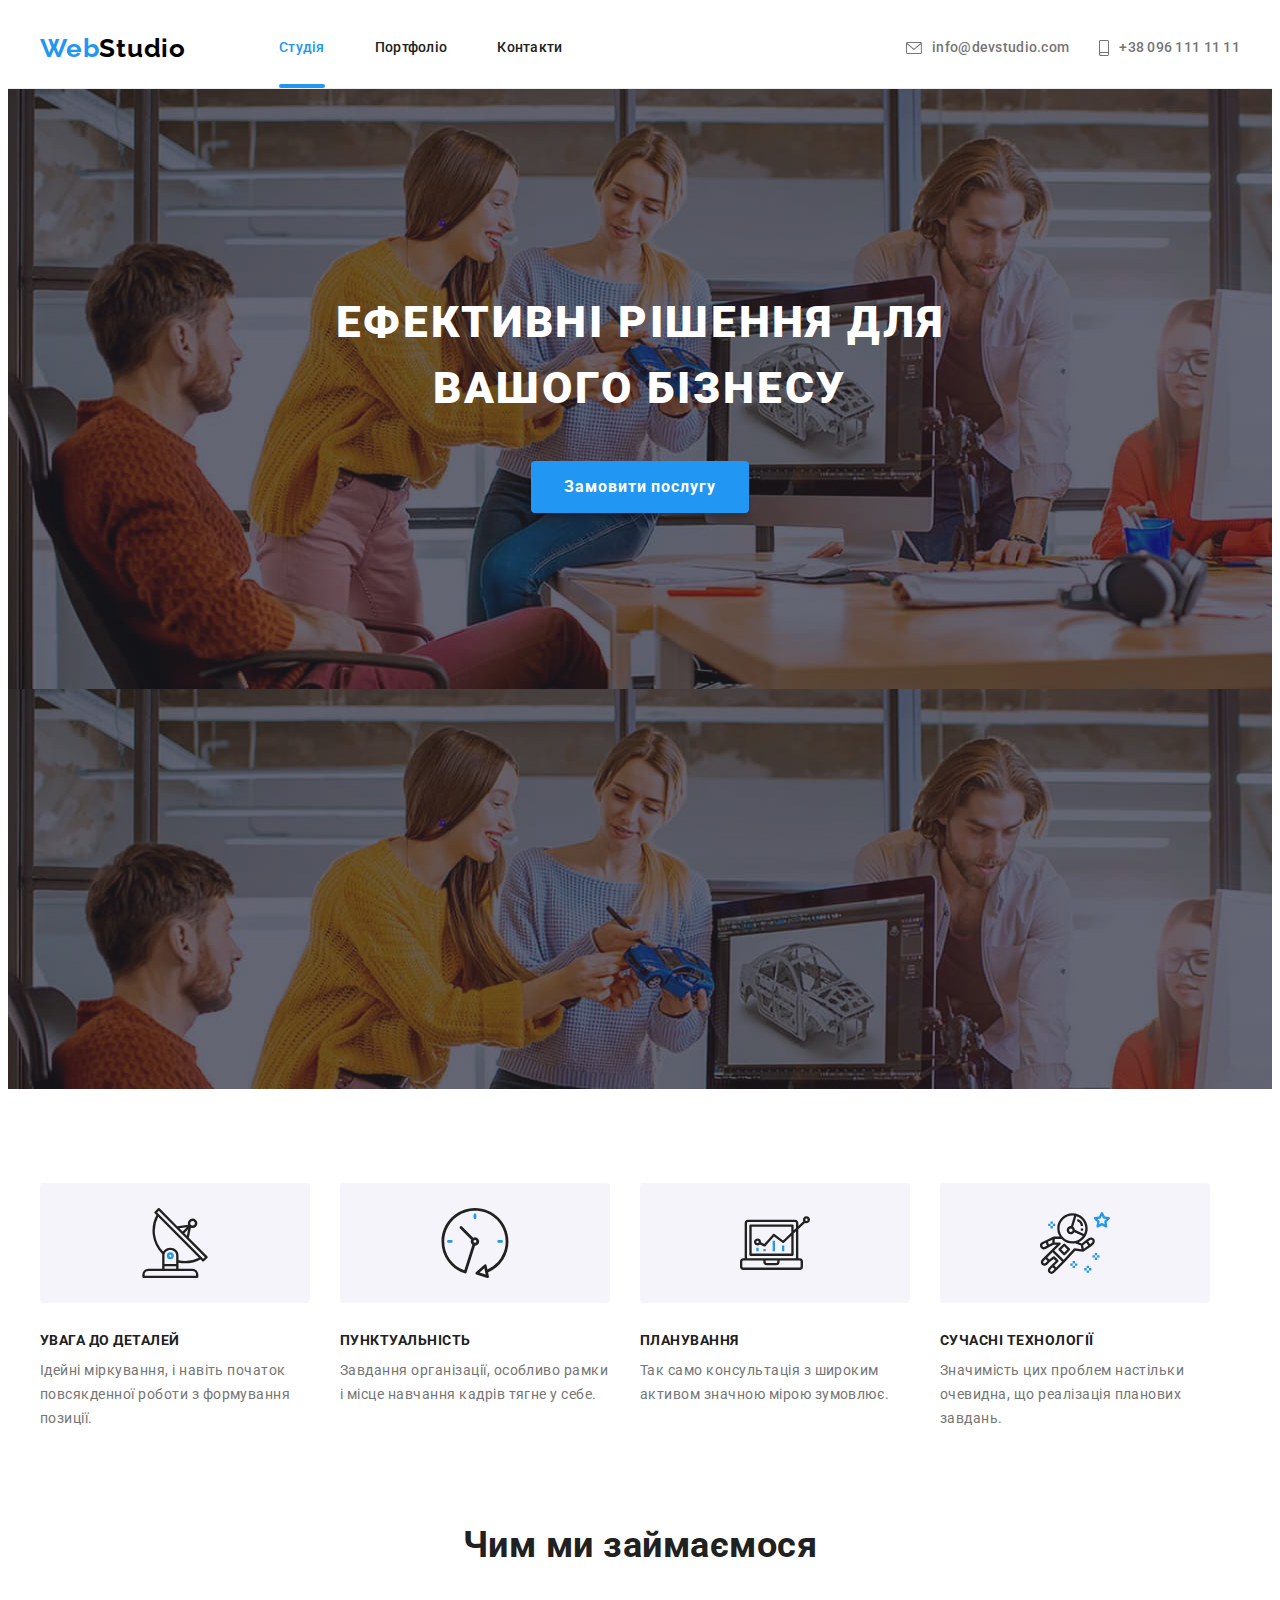
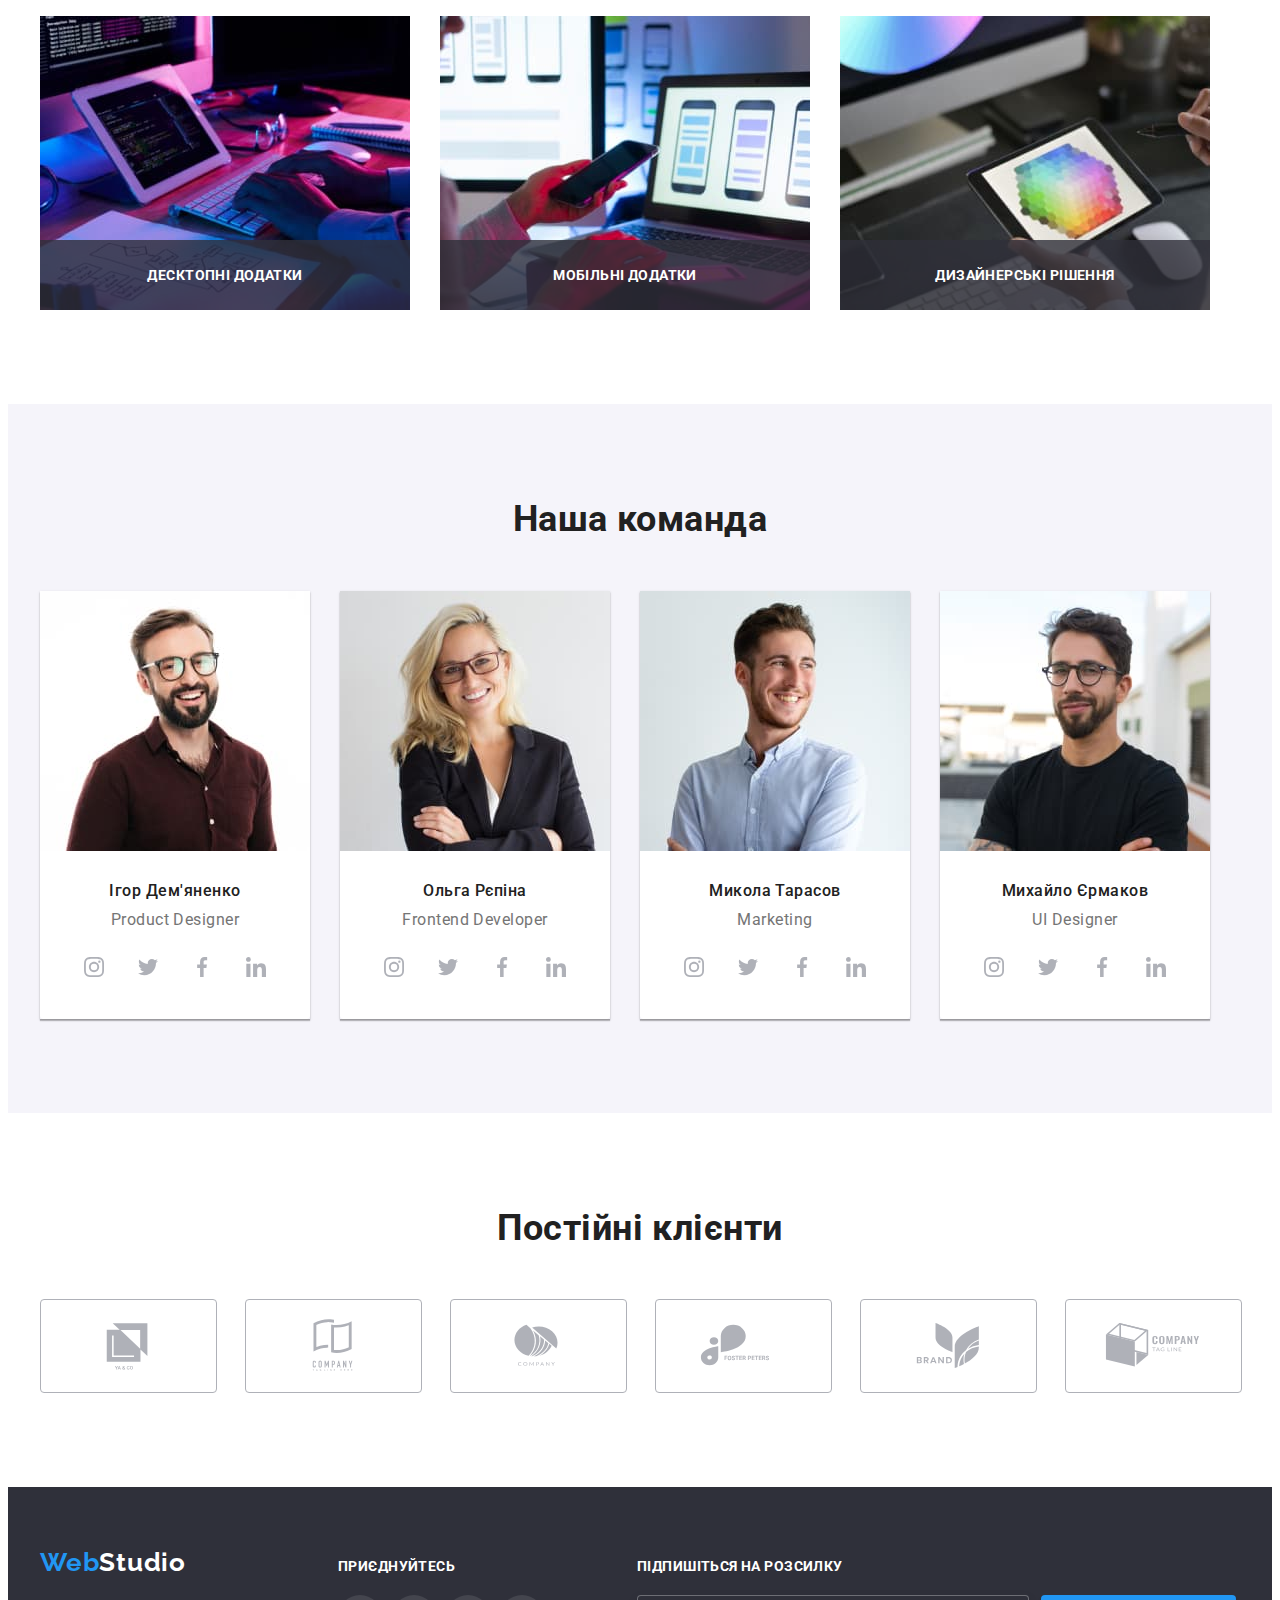
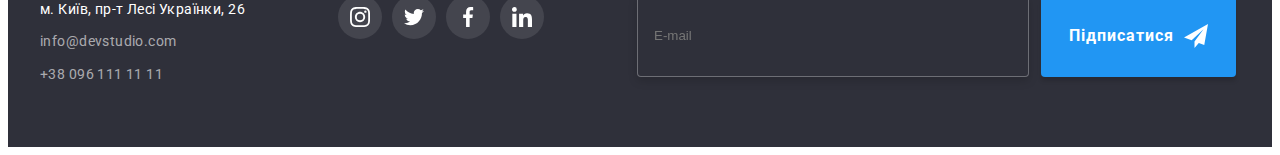
==== commit 2f538d83: "бем фініш" ====
--- a/index.html
+++ b/index.html
@@ -385,14 +385,14 @@
           </ul>
         </div>
 
-        <div class="form-box">
-          <h3 class="footer-titel">Підпишіться на розсилку</h3>
-          <form name="footer-form">
-            <div class="footer-subscribe">
-              <input class="footer-input" type="email" name="person-mail" placeholder="E-mail">      
-              <button type="submit" class="form-footer-button">
+        <div class="footer__form-box">
+          <h3 class="footer__titel">Підпишіться на розсилку</h3>
+          <form name="footer__form">
+            <div class="footer__subscribe">
+              <input class="footer__input" type="email" name="person-mail" placeholder="E-mail">      
+              <button type="submit" class="footer__button">
                 Підписатися
-                <svg class="icon-send" width="24" height="24">
+                <svg class="footer__icon-send" width="24" height="24">
                   <use href="./images/icons.svg#icon-icon-send"></use>
                 </svg>
               </button>
@@ -406,50 +406,50 @@
 </footer>
         <div class="backdrop is-hidden" data-modal>
           <div class="modal">
-          <button type="button" class="close-button" data-modal-close>
-            <svg class="close-icon" width="18" height="18">
+          <button class="modal__close-button" type="button" data-modal-close>
+            <svg class="modal__close-icon" width="18" height="18">
                 <use href="./images/icons.svg#icon-close-black"></use></svg>
           </button>
-          <h2 class="modal-title">Залиште свої дані, ми вам передзвонимо</h2>
+          <h2 class="modal__title">Залиште свої дані, ми вам передзвонимо</h2>
           <form name="contact-form">
-            <label class="form-label" for="person-name">Ім'я</label>
-            <div class="form-control">
-            <input class="form-input" id="person-name" type="text" name="person-name">
-            <svg class="form-icon" width="18" height="18">
+            <label class="form__label" for="person-name">Ім'я</label>
+            <div class="form__control">
+            <input class="form__input" id="person-name" type="text" name="person-name">
+            <svg class="form__icon" width="18" height="18">
               <use href="./images/icons.svg#icon-person-black"></use>
             </svg>
             </div>
 
-            <label class="form-label" for="person-phone">Телефон</label>
-            <div class="form-control">
-            <input class="form-input" id="person-phone" type="tel" name="person-phone">
-            <svg class="form-icon" width="18" height="18">
+            <label class="form__label" for="person-phone">Телефон</label>
+            <div class="form__control">
+            <input class="form__input" id="person-phone" type="tel" name="person-phone">
+            <svg class="form__icon" width="18" height="18">
               <use href="./images/icons.svg#icon-phone-black"></use>
             </svg>
             </div>
 
-            <label class="form-label" for="person-mail">Пошта</label>
-            <div class="form-control">
-            <input class="form-input" id="person-mail" type="email" name="person-mail">
-            <svg class="form-icon" width="18" height="18">
+            <label class="form__label" for="person-mail">Пошта</label>
+            <div class="form__control">
+            <input class="form__input" id="person-mail" type="email" name="person-mail">
+            <svg class="form__icon" width="18" height="18">
               <use href="./images/icons.svg#icon-email-black"></use>
             </svg>
             </div>
 
-            <label class="form-label" for="person-comment">Коментар</label>
-            <textarea class="form-textarea" id="person-comment" name="person-comment" placeholder="Введіть текст"></textarea>
-
-            <div class="checkbox-control">
-            <label class="checkbox-label" for="terms-checkbox">Погоджуюся з розсилкою та приймаю 
-              <a class="terms-contract" href="#">Умови договору</a>
-              <input class="checkbox-input" id="terms-checkbox" type="checkbox" name="terms-checkbox">
-              <svg class="icon-check" width="16" height="15">
+            <label class="form__label" for="person-comment">Коментар</label>
+            <textarea class="form__textarea" id="person-comment" name="person-comment" placeholder="Введіть текст"></textarea>
+
+            <div class="form__checkbox-control">
+            <label class="form__checkbox-label" for="terms-checkbox">Погоджуюся з розсилкою та приймаю 
+              <a class="form__terms-contract" href="#">Умови договору</a>
+              <input class="form__checkbox-input" id="terms-checkbox" type="checkbox" name="terms-checkbox">
+              <svg class="form__icon-check" width="16" height="15">
               <use href="./images/icons.svg#icon-icon-check"></use>
               </svg>
             </label>
             </div>
 
-            <button type="submit" class="form-button">Відправити</button>
+            <button type="submit" class="form__button">Відправити</button>
 
           </form>
         </div>
--- a/css/styles.css
+++ b/css/styles.css
@@ -30,10 +30,11 @@
     margin: 0 auto;
     padding: 0 15px;
 }
-.section,
+
 .team,
 .work,
-.clients {
+.clients,
+.portfolio {
 padding: 94px 0;
 }
 .preference{
@@ -414,13 +415,14 @@
     color: var(--accent-text-color);
 }
 
-.footer__net-link {
+.footer__net-list {
     display: flex;
     justify-content: center;
     gap: 10px;
 }
 
 .footer__titel {
+    font-weight: 700;
     font-size: 14px;
     line-height: 1.14;
     letter-spacing: 0.03em;
@@ -457,19 +459,19 @@
     background-color: var(--accent-text-color);
 }
 
-.form-box {
+.footer__form-box {
     display: flex;
     flex-direction: column;
     margin: right auto;
 }
 
-.footer-subscribe {
+.footer__subscribe {
     display: flex;
     justify-content: center;
     gap: 12px;
 }
 
-.footer-input {
+.footer__input {
     width: 358px;
     height: 50px;
     border: 1px solid rgba(255, 255, 255, 0.3);
@@ -481,7 +483,7 @@
     outline: none;
 }
 
-.form-footer-button {
+.footer__button {
     display: flex;
     align-items: center;
     gap: 10px;
@@ -536,9 +538,8 @@
     border-radius: 4px;
 }
 
-/* form */
-
-.modal-title {
+
+.modal__title {
     font-weight: 700;
     font-size: 20px;
     line-height: 1.15;
@@ -551,7 +552,7 @@
 
 }
 
-.close-button {
+.modal__close-button {
     position: absolute;
     top: 8px;
     right: 8px;
@@ -566,11 +567,13 @@
     cursor: pointer;
 }
 
-.close-button:hover .close-icon {
+.modal__close-button:hover .modal__close-icon {
     fill: var(--accent-text-color);
 }
 
-.form-label {
+/* form */
+
+.form__label {
     display: block;
     font-size: 12px;
     line-height: 1.17;
@@ -578,12 +581,12 @@
     margin-bottom: 4px;
 }
 
-.form-control {
+.form__control {
     position: relative;
     margin-bottom: 10px;
 }
 
-.form-input {
+.form__input {
     width: 100%;
     height: 40px;
     padding: 11px 12px 11px 42px;
@@ -593,12 +596,12 @@
     cursor: pointer;
 }
 
-.form-input:hover,
-.form-input:focus {
+.form__input:hover,
+.form__input:focus {
     border-color: var(--accent-text-color);
 }
 
-.form-icon {
+.form__icon {
     position: absolute;
     left: 12px;
     top: 50%;
@@ -606,12 +609,12 @@
     fill: var(--title-text-color);
 }
 
-.form-input:hover+.form-icon,
-.form-input:focus+.form-icon {
+.form__input:hover+.form__icon,
+.form__input:focus+.form__icon {
     fill: var(--accent-text-color);
 }
 
-.form-textarea {
+.form__textarea {
     width: 100%;
     height: 120px;
     padding: 12px 16px;
@@ -623,12 +626,12 @@
     cursor: pointer;
 }
 
-.form-textarea:hover,
-.form-textarea:focus {
+.form__textarea:hover,
+.form__textarea:focus {
     fill: var(--accent-text-color);
 }
 
-.checkbox-control {
+.form__checkbox-control {
     position: relative;
     display: flex;
     align-items: center;
@@ -636,24 +639,24 @@
     margin-bottom: 30px;
 }
 
-.terms-contract {
+.form__terms-contract {
     color: var(--accent-text-color);
 }
 
-.checkbox-input {
+.form__checkbox-input {
     appearance: none;
     -webkit-appearance: none;
     -moz-appearance: none;
 }
 
-.checkbox-label {
+.form__checkbox-label {
     display: block;
     margin-left: 8px;
     font-size: 14px;
     line-height: 1.71;
 }
 
-.icon-check {
+.form__icon-check {
     position: absolute;
     top: 50%;
     left: 8px;
@@ -665,12 +668,12 @@
     transition: background-color 250ms cubic-bezier(0.4, 0, 0.2, 1);
 }
 
-.checkbox-input:checked+.icon-check {
+.form__checkbox-input:checked+.form__icon-check {
     background-color: var(--accent-text-color);
     border: 0;
 }
 
-.form-button {
+.form__button {
     display: block;
     margin: 0 auto;
     padding: 10px 52px;
@@ -697,10 +700,10 @@
     justify-content: center;
     margin-bottom: 50px;
 }
-.filter-liste:not(:last-child) {
+.filter__item:not(:last-child) {
     margin-right: 8px;
 }
-.button {
+.filter__button {
     font-family: 'Roboto', sans-serif;
     color: var(--title-text-color);
     background-color: var(--tertiary-white-color);
@@ -717,33 +720,35 @@
     transition-duration: 250ms;
     transition-timing-function: cubic-bezier(0.4, 0, 0.2, 1);
 }
-.filter .button:hover,
-.filter .button:focus {
+.filter__button:hover,
+.filter__button:focus {
     color: var(--primary-white-color);
     background-color: var(--accent-text-color);
     box-shadow: 0px 3px 1px rgba(0, 0, 0, 0.1), 0px 1px 2px rgba(0, 0, 0, 0.08), 0px 2px 2px rgba(0, 0, 0, 0.12);
 }
-.list-work{
+
+
+.portfolio__list-work{
     display: flex;
     justify-content: space-between;
     flex-wrap: wrap;
     gap: 30px;
 }
-.list-work {
+.portfolio__list-work {
     font-size: 16px;
     line-height: 1.87;
 }
 
-.card-thumb {
+.portfolio__card {
     position: relative;
     overflow: hidden;
 }
-.card-thumb:hover .card-overlay,
-.card-thumb:focus .card-overlay{
+.portfolio__card:hover .portfolio__card-overlay,
+.portfolio__card:focus .portfolio__card-overlay{
     opacity: 1;
     transform: translateY(0);
 }
-.card-overlay {
+.portfolio__card-overlay {
     position: absolute;
     top: 0;
     left: 0;
@@ -757,7 +762,7 @@
     opacity 250ms cubic-bezier(0.4, 0, 0.2, 1);
 }
 
-.text-overlay {
+.portfolio__text-overlay {
     padding: 63px 24px;
     font-weight: 400;
     font-size: 18px;
@@ -767,21 +772,21 @@
     
 }
 
-.container-work {
+.portfolio__container-work {
     padding: 20px;
     background: var(--primary-white-color);
     border: 1px solid #EEEEEE;
 }
-.portfolio-item{
+.portfolio__item{
     transition-property: box-shadow;
     transition-duration: 250ms;
     transition-timing-function: cubic-bezier(0.4, 0, 0.2, 1);
     cursor: pointer;
 }
-.portfolio-item:hover{
+.portfolio__item:hover{
     box-shadow: 0px 1px 1px rgba(0, 0, 0, 0.12), 0px 4px 4px rgba(0, 0, 0, 0.06), 1px 4px 6px rgba(0, 0, 0, 0.16);
 }
-.title-list {
+.portfolio__title-list {
     color: var(--title-text-color);
     font-weight: 700;
     font-size: 18px;
